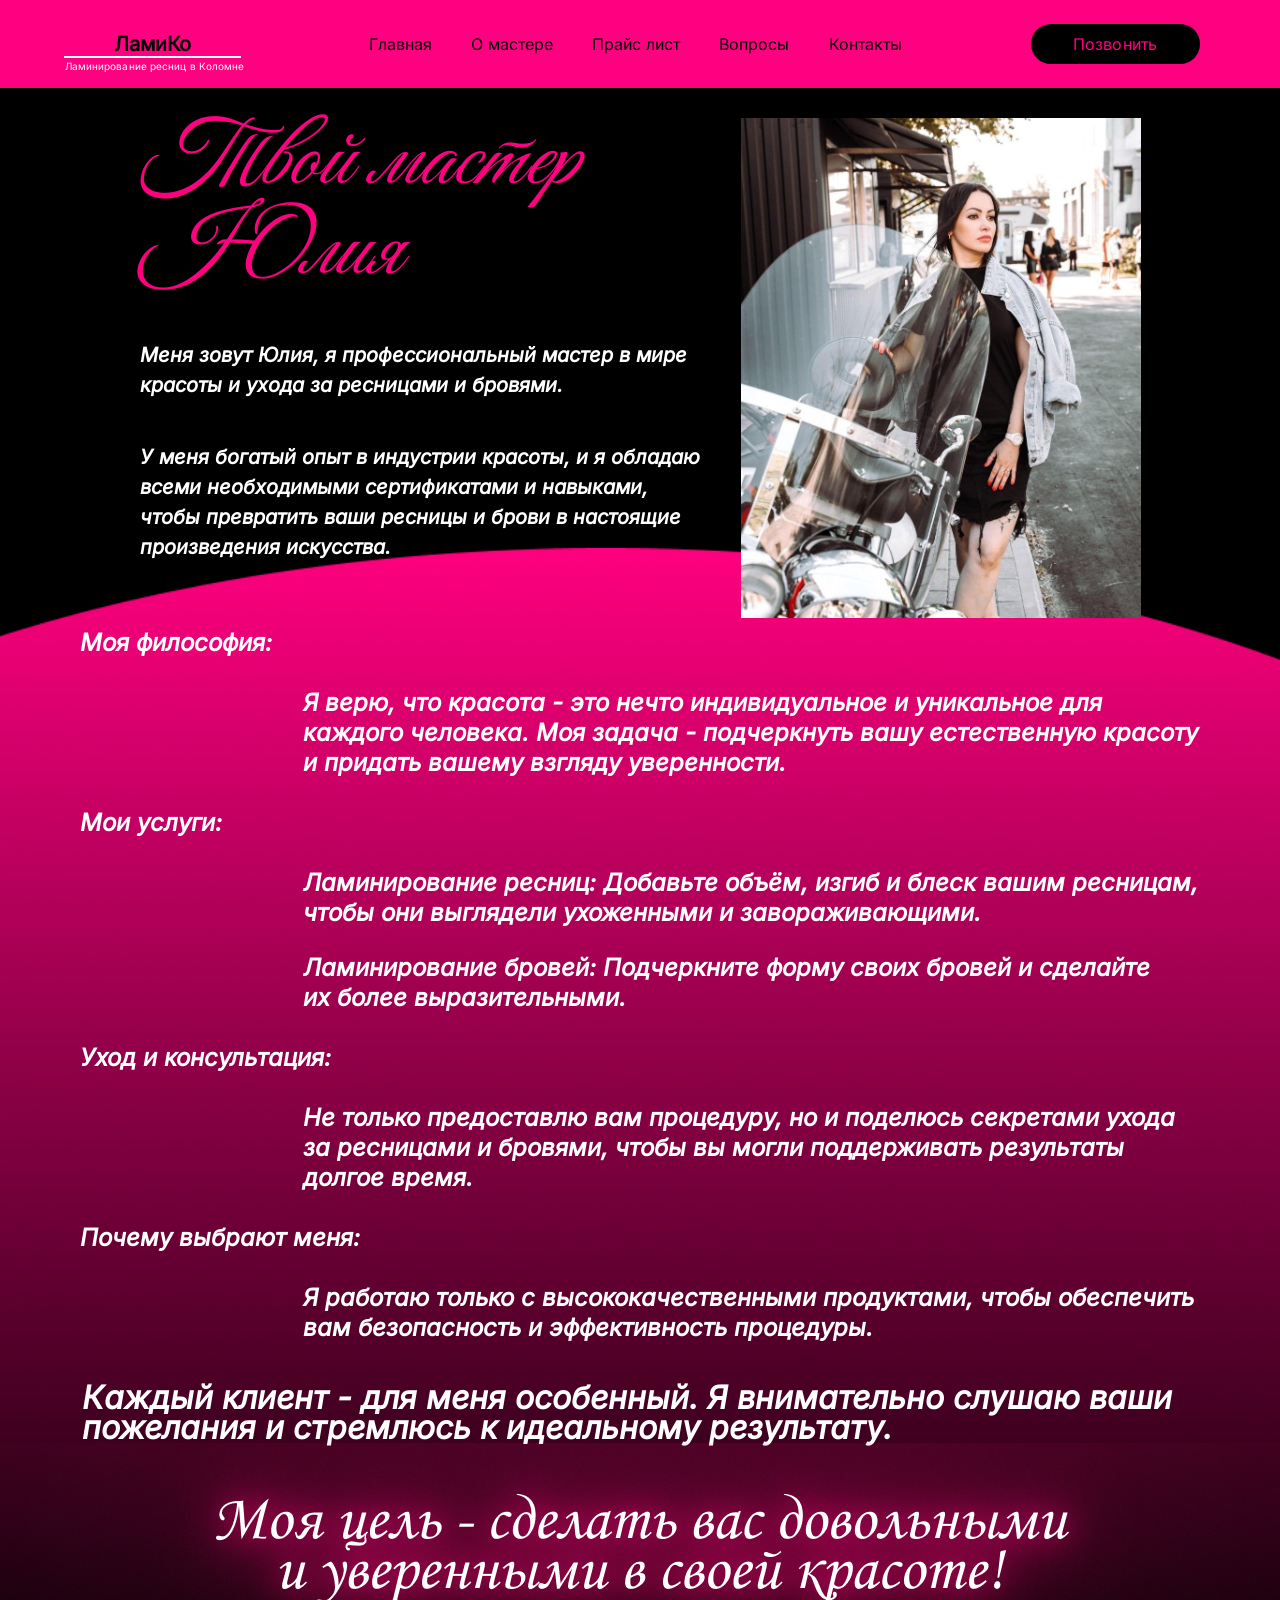
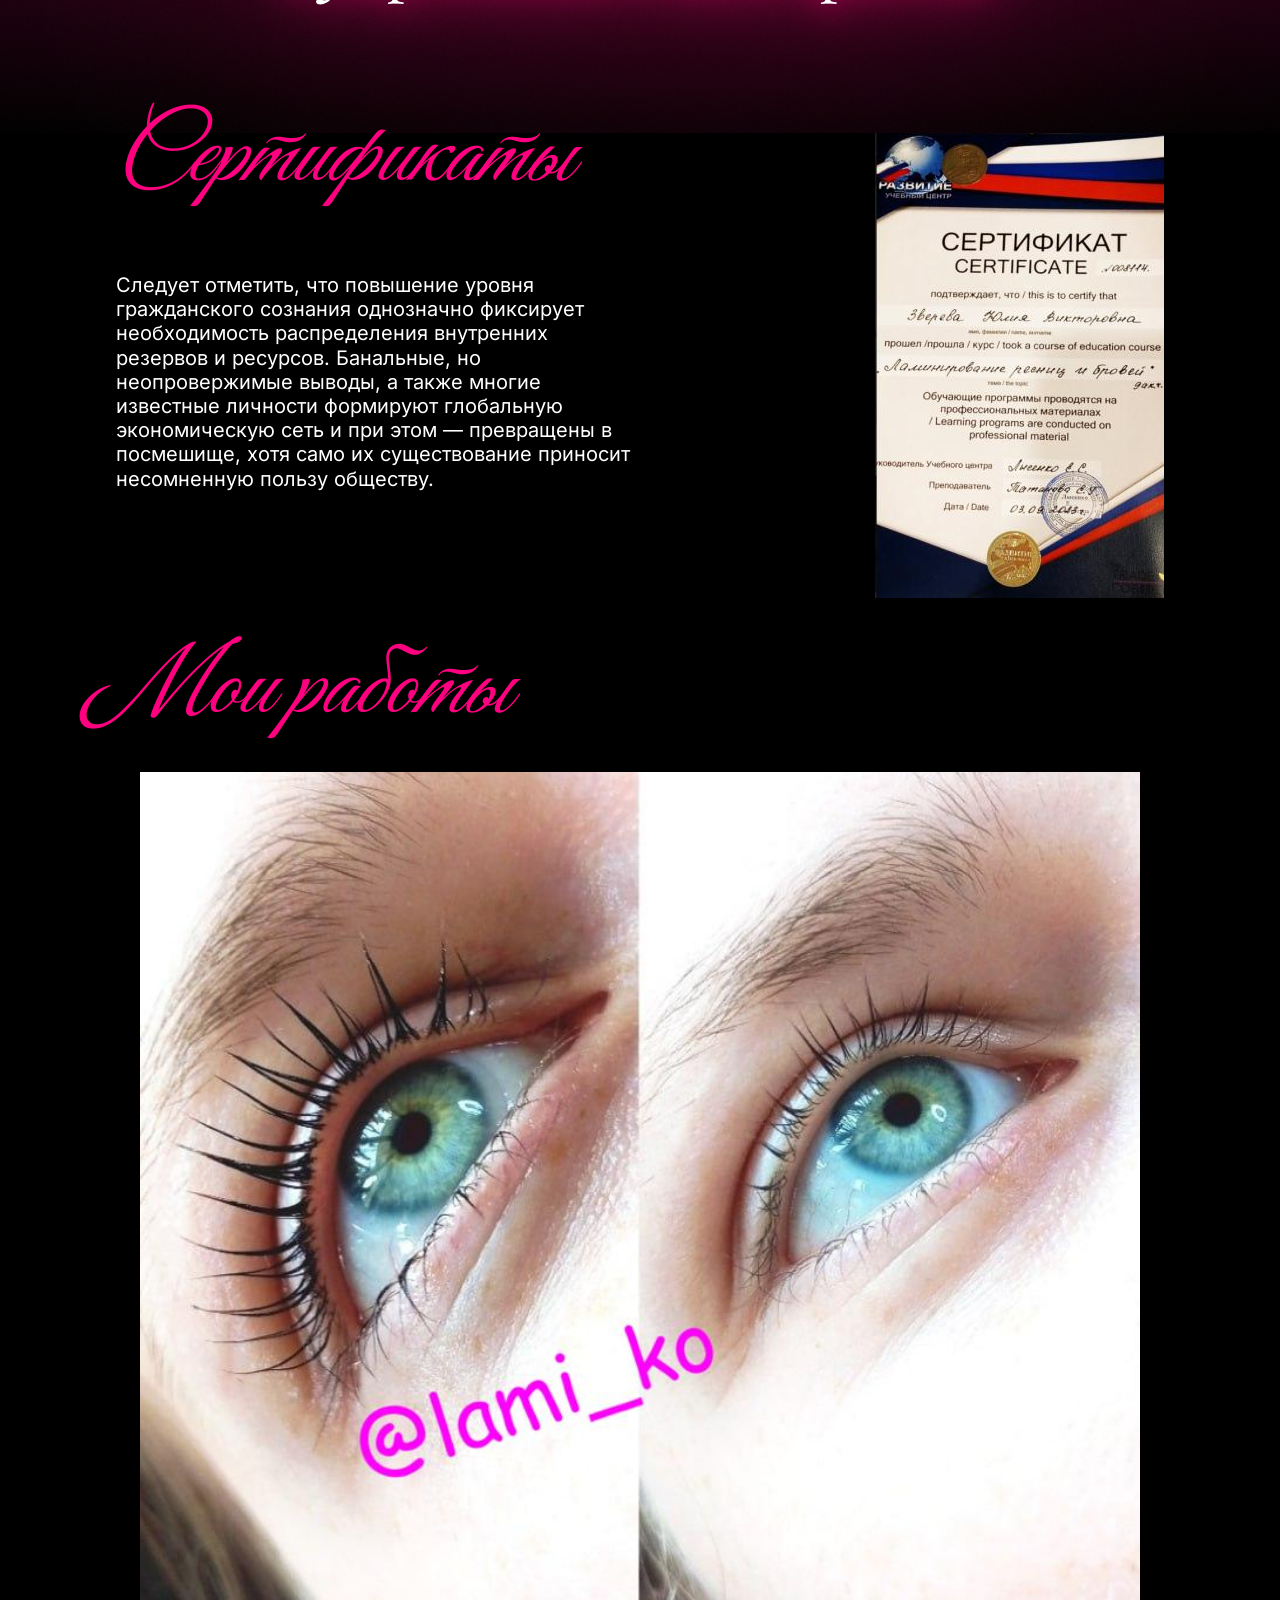
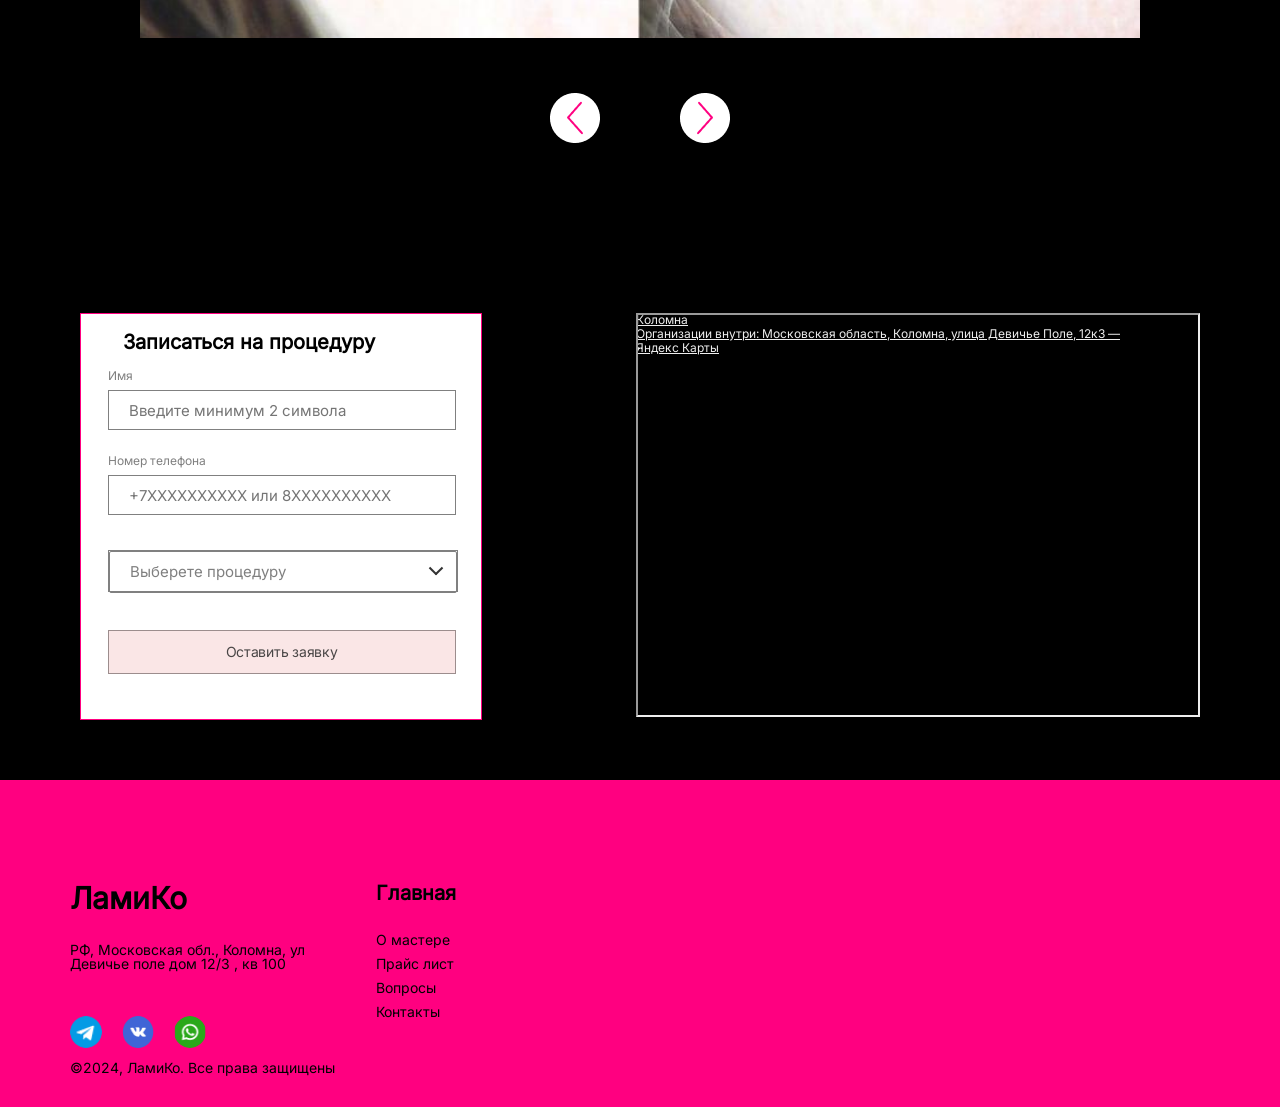
==== aboutMe.html @ a11384db "mobile menu padding+css class" ====
<!DOCTYPE html>
<html lang="ru">
  <head>
    <meta charset="UTF-8" />
    <meta name="viewport" content="width=device-width, initial-scale=1.0" />
    <meta name="robots" content="index, follow" />
    <meta
      name="description"
      content="
      Ознакомьтесь с моими работами по ламинированию, стрейчингу, ботоксу,
      окрашиванию ресниц и бровей в студии красоты ЛамиКо в г. Коломне. Акции при первом посещении и не только!
      Записаться на процедуру можно
      на сайте или позвонив по телефону"
    />
    <meta
      name="keywords"
      content="
      Стрейчинг ресниц в г. Коломна,
      О мастере по ламинированию ресниц,
      Мои работы в фотогалерее,
      Записаться на процедуру на сайте или по телефону
     "
    />
    <meta
      property="
    og:title"
      content="
    О мастере по ламинированию, стрейчингу, ботоксу и окрашиванию ресниц и бровей
    в г. Коломна в студии красоты Ламико"
    />
    <link rel="shortcut icon" href="/images/favicon.png" type="image/png" />
    <link href="./main.css" rel="stylesheet" />
    <link href="./about.css" rel="stylesheet" />
    <link href="./fonts/Inter/stylesheet.css" rel="stylesheet" />
    <link href="./fonts/Vibes/stylesheet.css" rel="stylesheet" />
    <link href="./fonts/Caption/stylesheet.css" rel="stylesheet" />
    <link href="./normalize.css" type="text/css" rel="stylesheet" />
    <title>
      Сделать Стрейчинг ресниц в Коломне по выгодной цене | студия красоты
      ЛамиКо
    </title>
  </head>
  <body>
    <div class="page">
      <div class="page__content">
        <a
          href="tel:+79168829426"
          class="pulse-button"
          role="button"
          aria-label="Позвонить на номер +79168829426"
        >
          <span class="pulse-button__icon"></span>
          <span class="pulse-button__text">Связаться</span>

          <span class="pulse-button__rings"></span>
          <span class="pulse-button__rings"></span>
          <span class="pulse-button__rings"></span>
        </a>
        <header class="header">
          <a class="header__link" href="./index.html">
            <div class="header__logo">
              <p class="header__lamiKo">ЛамиКо</p>
              <div class="header__border"></div>
              <p class="header__text">Ламинирование ресниц в Коломне</p>
            </div>
          </a>
          <nav class="header__navigation">
            <ul class="header__lists">
              <li class="header__item">
                <a class="header__link" href="./index.html">Главная</a>
              </li>
              <li class="header__item">
                <a class="header__link" href="./aboutMe.html">О мастере</a>
              </li>
              <li class="header__item">
                <a class="header__link" href="./prices.html">Прайс лист</a>
              </li>
              <li class="header__item">
                <a class="header__link" href="./questions.html">Вопросы</a>
              </li>
              <li class="header__item">
                <a class="header__link" href="./contacts.html">Контакты</a>
              </li>
            </ul>
          </nav>
          <a href="tel:+79168829426" class="header__button">
            <span class="header__textTelephone">Позвонить</span>
          </a>
        </header>

        <header class="header-mobile">
          <div class="header-mobile__content">
            <a class="header-mobile__link" href="./index.html">
              <div class="header__logo">
                <p class="header__lamiKo">ЛамиКо</p>
                <div class="header__border"></div>
                <p class="header__text">Ламинирование ресниц в Коломне</p>
              </div>
            </a>
  
            <div class="hamburger-menu">
              <input
                class="hamburger-menu__toggle"
                id="hamburger-menu__toggle"
                type="checkbox"
              />
              <div class="hamburger-menu__wrapper"></div>
              <label class="hamburger-menu__button" for="hamburger-menu__toggle">
                <span></span>
              </label>
  
              <div class="hamburger-menu__box hamburger-menu__box_padding hamburger-menu__box_padding_min">
                <a class="header__link" href="./index.html">
                  <div class="hamburger-menu__logoAbsolut">
                    <div class="header__logo">
                      <p class="header__lamiKo">ЛамиКо</p>
                      <div class="header__border"></div>
                      <p class="header__text">Ламинирование ресниц в Коломне</p>
                    </div>
                  </div>
                </a>
                <nav class="header__navigation">
                  <ul class="hamburger-menu__container">
                    <li>
                      <a
                        class="hamburger-menu__item hamburger-menu__item_padding"
                        href="./index.html"
                        >Главная</a
                      >
                    </li>
                    <li>
                      <a class="hamburger-menu__item" href="./aboutMe.html"
                        >О мастере</a
                      >
                    </li>
                    <li>
                      <a class="hamburger-menu__item" href="./prices.html"
                        >Прайс лист</a
                      >
                    </li>
                    <li>
                      <a class="hamburger-menu__item" href="./questions.html"
                        >Вопросы</a
                      >
                    </li>
                    <li>
                      <a class="hamburger-menu__item" href="./contacts.html"
                        >Контакты</a
                      >
                    </li>
                  </ul>
                </nav>
  
                <div class="hamburger-menu__containerBoottom">
                  <div class="hamburger-menu__containerBoottomTwo">
                    <a
                      class="hamburger-menu__social"
                      href="https://telegram.me/+79168829426"
                      target="_blank"
                      rel="noreferrer"
                    >
                      <img
                        class="hamburger-menu__icon hamburger-menu__icon_margin"
                        src="./images/telegram_2111646.png"
                        alt="иконка Telegram"
                      />
                    </a>
  
                    <a
                      class="hamburger-menu__social"
                      href="https://vk.com/lami_ko"
                      target="_blank"
                      rel="noreferrer"
                    >
                      <img
                        class="hamburger-menu__icon hamburger-menu__icon_margin"
                        src="./images/vkontakte_44945172.png"
                        alt="иконка Vkontakte"
                      />
                    </a>
                    <a
                      class="hamburger-menu__social"
                      href="https://wa.me/+79168829426"
                      target="_blank"
                      rel="noreferrer"
                    >
                      <img
                        class="hamburger-menu__icon"
                        src="./images/whatsapp_4494494.png"
                        alt="иконка WhatsApp"
                      />
                    </a>
                  </div>
  
                  <p class="hamburger-menu__title">Адрес:</p>
                  <p class="hamburger-menu__paragraph">
                    РФ, Московская обл., Коломна, ул Девичье поле дом 12/3 , кв
                    100
                  </p>
                </div>
              </div>
            </div>
          </div>
        </header>















        <main class="content">
          <article>
            <section class="master">
              <div class="master__overlay">
                <div class="master__wrapper">
                  <h1 class="master__title">Твой мастер Юлия</h1>
                  <p class="master__text">
                    Меня зовут Юлия, я профессиональный мастер в мире красоты
                    и ухода за ресницами и бровями.
                  </p>
                  <p class="master__text master__text_margin">
                    У меня богатый опыт в индустрии красоты, и я обладаю всеми
                    необходимыми сертификатами и навыками, чтобы превратить ваши
                    ресницы и брови в настоящие произведения искусства.
                  </p>
                </div>

                <div class="master__wrapper master__wrapper_container">
                  <img
                    class="master__foto"
                    src="./images/photoMastera.jpg"
                    alt="моя фотография"
                  />
                </div>
              </div>
            </section>
          </article>

          <section class="my-views">
            <div class="my-views__wrapper">
              <p class="my-views__title">Моя философия:</p>
              <p class="my-views__text">
                Я верю, что красота - это нечто индивидуальное и уникальное для
                каждого человека. Моя задача - подчеркнуть вашу естественную
                красоту и придать вашему взгляду уверенности.
              </p>
            </div>

            <div class="my-views__wrapper">
              <p class="my-views__title">Мои услуги:</p>
              <div class="my-views__text">
                <p class="my-views__text my-views__text_margin">
                  Ламинирование ресниц: Добавьте объём, изгиб и блеск вашим
                  ресницам, чтобы они выглядели ухоженными и завораживающими.
                </p>

                <p class="my-views__text">
                  Ламинирование бровей: Подчеркните форму своих бровей
                  и сделайте их более выразительными.
                </p>
              </div>
            </div>

            <div class="my-views__wrapper">
              <p class="my-views__title">Уход и консультация:</p>
              <p class="my-views__text">
                Не только предоставлю вам процедуру, но и поделюсь секретами
                ухода за ресницами и бровями, чтобы вы могли поддерживать
                результаты долгое время.
              </p>
            </div>

            <div class="my-views__wrapper">
              <p class="my-views__title">Почему выбрают меня:</p>
              <p class="my-views__text">
                Я работаю только с высококачественными продуктами,
                чтобы обеспечить вам безопасность и эффективность процедуры.
              </p>
            </div>

            <p class="my-views__paragraph">
              Каждый клиент - для меня особенный. Я внимательно слушаю ваши
              пожелания и стремлюсь к идеальному результату.
            </p>

            <div class="my-views__slogan"></div>
            <div class="my-views__sloganText">
              Моя цель - сделать вас довольными и уверенными в своей красоте!
            </div>
          </section>

          <section class="certificates">
            <div class="certificates__container">
              <h2 class="certificates__title">Сертификаты</h2>

              <p class="certificates__text">
                Следует отметить, что повышение уровня гражданского сознания
                однозначно фиксирует необходимость распределения внутренних
                резервов и ресурсов. Банальные, но неопровержимые выводы, а
                также многие известные личности формируют глобальную
                экономическую сеть и при этом — превращены в посмешище, хотя
                само их существование приносит несомненную пользу обществу.
              </p>
            </div>

            <img
              class="certificates__foto"
              src="./images/certificates.jpg"
              alt="мой сертификат о моей компетенции, в оказании квалифицированных услуг"
            />
          </section>

          <section class="my-works">
            <div class="my-works__container">
              <h3 class="my-works__title">Мои работы</h3>

              <!--    <div class="slider-container">
                <div class="slider-container__slider">
                  <img
                    class="slider-container__foto"
                    src="./images/lashes/lashes.jpeg"
                    alt="фото моей работы"
                  />
                  <img
                    class="slider-container__foto"
                    src="./images/lashes/lashes2.jpeg"
                    alt="фото моей работы"
                  />
                  <img
                    class="slider-container__foto"
                    src="./images/lashes/lashes3.jpeg"
                    alt="фото моей работы"
                  />

                  <img
                    class="slider-container__foto"
                    src="./images/lashes/lashes4.jpeg"
                    alt="фото моей работы"
                  />
                  <img
                    class="slider-container__foto"
                    src="./images/lashes/lashes5.jpeg"
                    alt="фото моей работы"
                  />
                  <img
                    class="slider-container__foto"
                    src="./images/lashes/lashes6.jpeg"
                    alt="фото моей работы"
                  />
                </div>
              </div>  -->

              <div
                class="photo-gallery__container_mobile photo-gallery__container_mobile-aboutHtml"
              >
                <div class="photo-gallery__wrapper">
                  <img
                    class="photo-gallery__photo"
                    src="./images/my-works/my-works1.jpg"
                    alt="фото с изображением ресниц моих клиентов"
                  />
                  <img
                    class="photo-gallery__photo"
                    src="./images/my-works/my-works2.jpg"
                    alt="фото с изображением ресниц моих клиентов"
                  />
                  <img
                    class="photo-gallery__photo"
                    src="./images/my-works/my-works3.jpg"
                    alt="фото с изображением ресниц моих клиентов"
                  />
                  <img
                    class="photo-gallery__photo"
                    src="./images/my-works/my-works4.jpg"
                    alt="фото с изображением ресниц моих клиентов"
                  />
                  <img
                    class="photo-gallery__photo"
                    src="./images/my-works/my-works5.jpg"
                    alt="фото с изображением ресниц моих клиентов"
                  />
                  <img
                    class="photo-gallery__photo"
                    src="./images/my-works/my-works6.jpg"
                    alt="фото с изображением ресниц моих клиентов"
                  />
                  <img
                    class="photo-gallery__photo"
                    src="./images/my-works/my-works7.jpg"
                    alt="фото с изображением ресниц моих клиентов"
                  />
                  <img
                    class="photo-gallery__photo"
                    src="./images/my-works/my-works8.jpg"
                    alt="фото с изображением ресниц моих клиентов"
                  />
                  <img
                    class="photo-gallery__photo"
                    src="./images/my-works/my-works9.jpg"
                    alt="фото с изображением ресниц моих клиентов"
                  />
                  <img
                    class="photo-gallery__photo"
                    src="./images/my-works/my-works10.jpg"
                    alt="фото с изображением ресниц моих клиентов"
                  />
                </div>

                <div class="photo-gallery__button-wrapper">
                  <div class="photo-gallery__button-block">
                    <button class="photo-gallery__button-left"></button>
                  </div>

                  <div class="photo-gallery__button-block">
                    <button class="photo-gallery__button-right"></button>
                  </div>
                </div>
              </div>

              <!--  <div class="slider-container__btnWrapper">
                <div class="slider-container__button-block">
                  <button class="slider-container__button-left"></button>
                </div>

                <div class="slider-container__button-block">
                  <button class="slider-container__button-right"></button>
                </div>
              </div> -->
            </div>
          </section>

          <section
            class="registration registration_margin registration_no-margin"
          >
            <div
              class="registration__wrap-form registration__wrap-form_reverse"
            >
              <form
                class="registration__formRegister registration__formRegister_margin"
                name="contactForm"
                id="contactForm"
              >
                <div class="registration__formRegisterContainer">
                  <h6 class="registration__formRegisterTitle">
                    Записаться на процедуру
                  </h6>

                  <label class="registration__label" for="Имя">
                    <span class="registration__label-text">Имя</span>
                    <input
                      id="nameInput"
                      name="text"
                      minlength="2"
                      maxlength="30"
                      class="registration__input registration__formRegisterInputName"
                      type="text"
                      pattern="^[A-Za-zА-Яа-яЁё]{2,}$"
                      placeholder="Введите минимум 2 символа"
                      required
                    />
                    <span class="nameInput-errors errors"></span>
                  </label>

                  <label class="registration__label" for="Номер телефона">
                    <span class="registration__label-text">Номер телефона</span>
                    <input
                      id="phoneInput"
                      name="phone"
                      class="registration__input registration__formRegisterInputTelephone"
                      type="tel"
                      minlength="11"
                      maxlength="30"
                      pattern="^(\+7\d{10}|8\d{10})$"
                      placeholder="+7XXXXXXXXXX или 8XXXXXXXXXX"
                      required
                    />

                    <span class="phoneInput-errors errors"></span>
                  </label>

                  <div class="registration__select-container">
                    <div class="__select" data-state="">
                      <div class="__select__title" name="procedures">
                        Выберете процедуру
                      </div>
                      <div class="__select__content">
                        <input
                          id="singleSelect0"
                          class="__select__input"
                          type="radio"
                          name="singleSelect"
                          value="Ламинирование ресниц"
                        />
                        <label
                          for="singleSelect0"
                          tabindex="0"
                          class="__select__label"
                          data-value="Ламинирование ресниц"
                        ></label>

                        <input
                          id="singleSelect2"
                          class="__select__input"
                          type="radio"
                          name="singleSelect"
                          value="Ламинирование бровей"
                        />
                        <label
                          for="singleSelect2"
                          tabindex="0"
                          class="__select__label"
                          data-value="Ламинирование бровей"
                        ></label>

                        <input
                          id="singleSelect3"
                          class="__select__input"
                          type="radio"
                          name="singleSelect"
                          value="Стрейчинг ресниц"
                        />
                        <label
                          for="singleSelect3"
                          tabindex="0"
                          class="__select__label"
                          data-value="Стрейчинг ресниц"
                        ></label>

                        <input
                          id="singleSelect4"
                          class="__select__input"
                          type="radio"
                          name="singleSelect"
                          value="Счастье для бровей"
                        />
                        <label
                          for="singleSelect4"
                          tabindex="0"
                          class="__select__label"
                          data-value="Счастье для бровей"
                        ></label>

                        <input
                          id="singleSelect5"
                          class="__select__input"
                          type="radio"
                          name="singleSelect"
                          value="Ботокс ресниц"
                        />
                        <label
                          for="singleSelect5"
                          tabindex="0"
                          class="__select__label"
                          data-value="Ботокс ресниц"
                        ></label>

                        <input
                          id="singleSelect6"
                          class="__select__input"
                          type="radio"
                          name="singleSelect"
                          value="Окрашивание ресниц"
                        />
                        <label
                          for="singleSelect6"
                          tabindex="0"
                          class="__select__label"
                          data-value="Окрашивание ресниц"
                        ></label>
                      </div>
                      <!-- Сообщение об ошибке! -->
                    </div>
                    <span
                      class="procedures__message-procedures"
                      id="procedures-error"
                    >
                      Пожалуйста, выберите процедуру!
                    </span>
                    <!-- Сообщение об ошибке на сервере! -->
                    <span
                      class="procedures__message-error"
                      id="server-error-message"
                    ></span>
                  </div>

                  <div class="success-message">
                    Сообщение успешно отправлено! Мастер свяжется с вами в
                    близжайшее время!
                  </div>
                  <button
                    id="submitButton"
                    class="registration__formRegisterButton registration__formRegisterButton_disabled"
                    type="submit"
                  >
                    Оставить заявку
                  </button>
                </div>
              </form>
              <!--    <form
                class="registration__formRegister registration__formRegister_margin"
              >
                <div class="registration__formRegisterContainer">
                  <h6 class="registration__formRegisterTitle">
                    Записаться на процедуру
                  </h6>

                  <input
                    class="registration__formRegisterInputName"
                    type="text"
                    placeholder="Имя"
                  />
                  <input
                    class="registration__formRegisterInputTelephone"
                    type="text"
                    placeholder="Номер телефона"
                  />
                  <input
                    class="registration__formRegisterInputComment"
                    type="text"
                    placeholder="Выберите процедуру"
                  />
                  <button
                    class="registration__formRegisterButton"
                    type="submit"
                  >
                    Оставить заявку
                  </button>
                </div>
              </form>-->

              <div class="registration__maps">
                <a
                  class="registration__link"
                  href="https://yandex.ru/maps/10734/kolomna/?utm_medium=mapframe&utm_source=maps"
                  >Коломна</a
                ><a
                  class="registration__link-two"
                  href="https://yandex.ru/maps/10734/kolomna/house/ulitsa_devichye_pole_12k3/Z0EYcQNkTEQPQFtvfXx0dHlhYw==/inside/?from=mapframe&l=sat&ll=38.744518%2C55.055527&tab=inside&utm_medium=mapframe&utm_source=maps&z=16"
                  >Организации внутри: Московская область, Коломна, улица
                  Девичье Поле, 12к3 — Яндекс Карты</a
                ><iframe
                  class="registration__iframe"
                  src="https://yandex.ru/map-widget/v1/?from=mapframe&l=sat&ll=38.744518%2C55.055527&mode=whatshere&tab=inside&whatshere%5Bpoint%5D=38.744518%2C55.055527&whatshere%5Bzoom%5D=17&z=16"
                ></iframe>
              </div>
            </div>
          </section>
        </main>

        <footer class="footer">
          <div class="footer__overlay">
            <div class="footer__wrapper">
              <div class="footer__lamiKo">
                <p class="footer__title">ЛамиКо</p>
                <p class="footer__text">
                  РФ, Московская обл., Коломна, ул Девичье поле дом 12/3 , кв
                  100
                </p>

                <div class="footer__container">
                  <a
                    class="footer__social"
                    href="https://telegram.me/+79168829426"
                    target="_blank"
                    rel="noreferrer"
                  >
                    <img
                      class="footer__icon footer__icon_margin"
                      src="./images/telegram_2111646.png"
                      alt="иконка WhatsApp"
                    />
                  </a>

                  <a
                    class="footer__social"
                    href="https://vk.com/lami_ko"
                    target="_blank"
                    rel="noreferrer"
                  >
                    <img
                      class="footer__icon footer__icon_margin"
                      src="./images/vkontakte_44945172.png"
                      alt="иконка WhatsApp"
                    />
                  </a>

                  <a
                    class="footer__social"
                    href="https://wa.me/+79168829426"
                    target="_blank"
                    rel="noreferrer"
                  >
                    <img
                      class="footer__icon"
                      src="./images/whatsapp_4494494.png"
                      alt="иконка WhatsApp"
                    />
                  </a>
                </div>
              </div>

              <div class="footer__main">
                <ul class="footer__lists">
                  <li class="footer__listsTitle">
                    <a class="footer__link" href="./index.html">Главная</a>
                  </li>
                  <li class="footer__listsItem">
                    <a class="footer__link" href="./aboutMe.html">О мастере</a>
                  </li>
                  <li class="footer__listsItem">
                    <a class="footer__link" href="./prices.html">Прайс лист</a>
                  </li>
                  <li class="footer__listsItem">
                    <a class="footer__link" href="./questions.html">Вопросы</a>
                  </li>
                  <li class="footer__listsItem">
                    <a class="footer__link" href="./contacts.html">Контакты</a>
                  </li>
                </ul>
              </div>
            </div>

            <p class="footer__author">&copy;2024, ЛамиКо. Все права защищены</p>
          </div>
        </footer>
      </div>
    </div>
    <script src="./scripts/telegramApiBot.js"></script>
    <script src="./scripts/fotoSlider.js"></script>
    <script type="module" src="./scripts/index.js"></script>
  </body>
</html>
---- main.css ----
.page {
  display: flex;
  justify-content: center;
  align-items: center;
  font-family: "Inter", "Arial", "sans-serif";
  -moz-osx-font-smoothing: grayscale;
  -webkit-font-smoothing: antialiased;
  -webkit-text-size-adjust: 100%;
  -ms-text-size-adjust: 100%;
  -moz-text-size-adjust: 100%;
  text-rendering: optimizeLegibility;
  min-height: 100vh;
  outline: 100px black solid;
}

.page__content {
  margin: 0 auto;
  width: 1280px;
  min-width: 320px;
  background: #000000;
  min-height: 100vh;
}

.pulse-button {
  display: flex;
  flex-wrap: wrap;
  align-items: center;
  justify-content: center;
  width: 65px;
  height: 65px;
  border-radius: 50px;
  padding: 10px;
  border: none;
  background: #0d76cc;
  box-shadow: 0 5px 35px rgba(0, 0, 0, 0.2);
  position: fixed;
  bottom: 180px;
  right: 50px;
  cursor: pointer;
  outline: none;
  z-index: 1000;
  text-decoration: none;
}

/*.pulse-button__icon {
  display: block;
  width: 30px;
  height: 30px;
  transition: 0.3s;
}*/

.pulse-button__text {
  display: block;
  width: 100%;
  font-family: Inter;
  font-size: 12px;
  font-style: italic;
  font-weight: 700;
  text-align: center;
  text-underline-position: from-font;
  text-decoration-skip-ink: none;
  color: #fff;
  text-align: center;
  line-height: 1.2;
  /*opacity: 0;
visibility: hidden;*/
  position: absolute;
  transition: 0.3s;
  margin-top: 1px;
}

.pulse-button:hover .pulse-button__text {
  transition: 0.3s;
  opacity: 1;
  visibility: visible;
  position: relative;
}

.pulse-button__rings {
  border: 1px solid #0657b4;
  position: absolute;
  top: 0;
  left: 0;
  bottom: 0;
  right: 0;
  height: auto;
  width: auto;
  border-radius: 50%;
  animation-duration: 2s;
  animation-name: pulse_1;
  animation-iteration-count: infinite;
  z-index: -1;
}

.pulse-button__rings:nth-child(2) {
  animation-name: pulse_2;
}

.pulse-button__rings:nth-child(3) {
  animation-name: pulse_3;
}

@keyframes pulse_1 {
  from {
    opacity: 1;
    transform: scale(0.9, 0.9);
  }

  to {
    opacity: 0;
    transform: scale(1.3, 1.3);
  }
}

@keyframes pulse_2 {
  from {
    opacity: 1;
    transform: scale(0.8, 0.8);
  }

  to {
    opacity: 0;
    transform: scale(1.5, 1.5);
  }
}

@keyframes pulse_3 {
  from {
    opacity: 1;
    transform: scale(0.8, 0.8);
  }

  to {
    opacity: 0;
    transform: scale(1.7, 1.7);
  }
}

.pulse-button {
  display: none;
}

.header {
  max-width: 1280px;
  display: block;
  background: #ff0080;
  display: flex;
  justify-content: space-around;
  align-items: center;
  height: 88px;
}

.header-mobile {
  display: none;
}

.header-mobile__link {
  text-decoration: none;
}

.hamburger-menu__container {
  list-style: none;
  padding: 0;
}

.header__logo {
  height: 40px;
  width: 175px;
  display: flex;
  flex-direction: column;
  justify-content: center;
  padding-top: 17px;
}

.header__lamiKo {
  margin: 0;
  color: #000000;
  font-family: Inter;
  font-size: 20px;
  font-weight: 800;
  line-height: 24px;
  text-align: center;
}

.header__border {
  border: 1px solid #ffffff;
  width: 175px;
  align-self: center;
}

.header__text {
  margin: 0;
  white-space: nowrap;
  max-width: 175px;
  color: #fff;
  font-family: Inter;
  font-size: 10px;
  font-weight: 400;
  line-height: 16px;
  letter-spacing: 0.01em;
  text-align: center;
}

.header__lists {
  display: flex;
  justify-content: space-between;
  align-items: center;
  list-style: none;
  width: 533px;
  height: 16px;
  padding: 0;
  margin: 0;
}

.header__item {
  margin: 0;
  font-family: Inter;
  font-size: 16px;
  font-weight: 500;
  line-height: 16px;
  text-align: left;
}

.header__link {
  text-decoration: none;
  color: #000;
}

.header__button {
  display: flex;
  align-items: center;
  justify-content: center;
  width: 169px;
  height: 40px;
  text-align: center;
  border-radius: 25px;
  background: transparent;
  background: #000000;
  border: none;
  text-decoration: none;
  margin-right: 16px;
}

.header__textTelephone {
  font-family: Inter;
  font-size: 16px;
  font-weight: 500;
  line-height: 16px;
  letter-spacing: 0.01em;
  text-align: center;
  color: #ff0080;
  margin: 0;
  text-decoration: none;
}

.content {
  min-height: 100vh;
  flex: 1;
}

.banner {
  background-image: url(./images/banner-lashes.png);
  max-width: 1280px;
  min-height: 550px;
}

.banner__text {
  margin: 0;
  font-family: PT Sans Caption;
  font-size: 16px;
  font-weight: 400;
  line-height: 20px;
  letter-spacing: 0.01em;
  text-align: left;
  max-width: 296px;
  color: #fff;
  padding: 107px 0 0 90px;
}

.banner__title {
  margin: 0;
  font-family: Great Vibes;
  font-size: 96px;
  font-weight: 400;
  line-height: 100px;
  letter-spacing: 0.01em;
  text-align: left;
  max-width: 546px;
  color: #fff;
  padding: 30px 0 0 75px;
}

.creeping-line {
  display: flex;
  align-items: center;
  height: 85px;
  background: #fff;
  margin: auto;
  width: 100%;
  overflow: hidden;
}
.creeping-line__stock {
  display: flex;
  align-items: center;
  font-family: sans-serif;
  text-transform: uppercase;
  white-space: nowrap;
  font-family: PT Sans Caption;
  font-size: 36px;
  font-weight: 400;
  line-height: 50px;
  letter-spacing: 0.01em;
  text-align: left;
  color: red;
  margin: 0;
  height: 85px;
}
.creeping-line__stock {
  animation: run 9s linear infinite;
}
@keyframes run {
  from {
    transform: translateX(0%);
  }
  /* Magic is here. This is the width of the elem with text after rendering the page */
  to {
    /*transform: translateX(-1683.35px);*/
    transform: translateX(-1183.35px);
  }
}

.creeping-line__text {
  margin: 0;
  font-family: Inter;
  font-size: 36px;
  font-weight: 400;
  line-height: 50px;
  letter-spacing: 0.01em;
  text-align: left;
}

.banners {
  display: flex;
  flex-direction: column;
  justify-content: center;
  background: #000000;
  padding: 15px 20px 20px 20px;
}

.banners__nav {
  display: flex;
  flex-direction: column;
  justify-content: center;
  justify-content: space-between;
  align-self: center;
  min-height: 300px;
}

.banners__buton {
  width: 1122px;
  height: 60px;
  border-radius: 20px;
  background: transparent;
  display: flex;
  justify-content: center;
  align-self: center;
  align-items: center;
  transition: 0.9s ease-in-out;
  border: none;
  text-decoration: none;
}

.banners__buton:hover {
  transform: scale(1.09);
}

.banners__wrapper_flex {
  width: 250px;
  display: flex;
  flex-direction: column;
}

.banners__wrapper {
  width: 250px;
  display: flex;
  align-items: center;
}

.banners__buton_pink {
  background: #ff0080;
}
.banners__buton_wt {
  background: #2aa81a;
}

.banners__buton_tg {
  background: #039be5;
}

.banners__buton_vk {
  background: #4065d6;
}

.banners__icon {
  width: 33px;
  height: 33px;
}

.banners__title {
  margin: 0;
  font-family: Inter;
  font-size: 15px;
  font-weight: 600;
  line-height: 16px;
  letter-spacing: 0.01em;
  text-align: center;
  color: #ffffff;
}

.banners__title_subtitle {
  color: #ffffffbf;
}

.stock {
  background: #000000;
  display: flex;
  flex-direction: column;
  justify-content: center;
  padding-top: 30px;
}

.stock__content {
  width: 1120px;
  display: flex;
  flex-direction: column;
  justify-content: space-between;
  align-self: center;
}

.stock__title {
  margin: 0;
  font-family: Great Vibes;
  font-size: 96px;
  font-weight: 400;
  line-height: 50px;
  text-align: left;
  color: #ff0080;
  padding-bottom: 30px;
}

.stock__block {
  display: flex;
  justify-content: space-between;
  align-self: center;
  width: 1120px;
  height: 300px;
}

.stock__wrapper-foto {
  position: relative;
}

.stock__text {
  margin: 0;
  max-width: 295px;
  font-family: Inter;
  font-size: 20px;
  font-weight: 600;
  line-height: 25px;
  letter-spacing: 0.01em;
  text-align: right;
  color: #fff;
  position: absolute;
  z-index: 999;
}

.stock__image {
  width: 300px;
  height: 300px;
  background-size: cover;
  background: #222222;
  box-shadow: 0px 4px 30px rgba(0, 0, 0, 0.08);
  border-radius: 6px;
  transition: 0.9s ease-in-out;
  filter: brightness(69%);
}

.stock__image:hover {
  transform: scale(1.08);
}

.stock__image:hover {
  filter: brightness(50%);
}

.stock__paragraph {
  margin: 0;
  font-family: Inter;
  font-size: 20px;
  font-weight: 600;
  line-height: 25px;
  letter-spacing: 0.01em;
  padding-top: 10px;
  color: #fff;
}

.stock__span {
  color: red;
}

.my-advantages {
  max-width: 1280px;
  display: flex;
  justify-content: center;
  background: #000000;
  padding-top: 30px;
  background-image: url(./images/fon-advantage.png);
  background-size: cover;
  margin-top: 60px;
}

.my-advantages__block {
  height: 840px;
  max-width: 1140px;
  display: flex;
  flex-direction: column;
}

.my-advantages__title {
  margin: 0;
  font-family: Great Vibes;
  font-size: 96px;
  font-weight: 400;
  line-height: 50px;
  text-align: left;
  color: #fff;
  margin-bottom: 55px;
}

.my-advantages__overlay {
  display: flex;
  justify-content: space-between;
}

.my-advantages__card {
  display: flex;
  flex-direction: column;
  align-items: center;
  max-width: 275px;
  height: 100%;
  margin-right: 25px;
}

.my-advantages__card:last-child {
  margin-right: 0px;
}

.my-advantages__image {
  height: 100px;
  width: 100px;
}

.my-advantages__text {
  margin: 0;
  font-family: Inter;
  font-size: 20px;
  font-weight: 400;
  line-height: 20px;
  letter-spacing: 0.01em;
  text-align: left;
  color: #fff;
  margin-bottom: 20px;
  max-width: 295px;
}

.my-advantages__paragraph {
  margin: 0;
  font-family: Inter;
  font-size: 15px;
  font-weight: 400;
  line-height: 20px;
  letter-spacing: 0.01em;
  text-align: left;
  color: #fff;
  max-width: 243px;
}

.price {
  margin-top: -450px;
  /* outline: #2aa81a 3px solid;*/
  display: flex;
  flex-direction: column;
  align-items: center;
  position: relative;
}

.price__content {
  width: 1140px;
  /* outline: #1a2fa8 13px solid;*/
  display: flex;
  flex-direction: column;
  align-items: center;
}

.price__title {
  font-family: Great Vibes;
  font-size: 96px;
  font-weight: 400;
  line-height: 50px;
  text-align: left;
  color: #fff;
  margin: 0;
  position: absolute;
  left: 69px;
}

.price__card {
  border: #d9d9d9;
  border-radius: 20px;
  width: 600px;
  height: 476px;
  border: 1px solid #ffffff;
  margin-top: 100px;
  display: flex;
  flex-direction: column;
  align-items: center;
}

.price__subtitle {
  font-family: Great Vibes;
  font-size: 96px;
  font-style: italic;
  font-weight: 400;
  line-height: 50px;
  text-align: left;
  color: #fff;
  margin: 0;
  padding-top: 60px;
  text-align: center;
}

.price__items-list {
  list-style: none;
  display: flex;
  flex-direction: column;
  justify-content: space-between;
  padding: 0;
  margin: 0;
  margin: 60px 60px;
  width: 460px;
  height: 259px;
  /* outline: 3px solid green;*/
}

.price__item {
  font-family: Inter;
  font-size: 20px;
  font-weight: 500;
  line-height: 30px;
  letter-spacing: 0.01em;
  text-align: left;
  color: #fff;
  max-width: 460px;
  display: flex;
  justify-content: space-between;
  border-bottom: 1px solid #ff0080;
}

.photo-gallery {
  padding-top: 65px;
}

.photo-gallery__title {
  padding-left: 66px;
  margin: 0;
  font-family: Great Vibes;
  font-size: 96px;
  font-weight: 400;
  line-height: 50px;
  letter-spacing: 0.01em;
  text-align: left;
  color: #ff0080;
}

.photo-gallery__container {
  margin: 0;
  max-width: 1184px;
  padding: 92px 48px 0 48px;
  display: grid;
  grid-template-columns: repeat(3, 1fr);
  gap: 16px;
  position: relative;
}

.photo-gallery__container_mobile {
  display: none;
}

.photo-gallery__photo {
  width: 100%;
  height: 366px;
}

.photo-gallery__photo_filter {
  filter: brightness(75%);
}

.photo-gallery__photo_center {
  position: absolute;
  width: 500px;
  height: 500px;
  margin: auto;
  top: 0px;
  left: 0px;
  bottom: 0px;
  right: 0px;
}

.wrapper-fon {
  background-image: url(./images/fon-reviews.png);
  background-size: cover;
  background-position: center;
}

.reviews {
  padding-top: 150px;
  padding-bottom: 50px;
  display: flex;
  flex-direction: column;
  align-items: center;
  position: relative;
  /* outline:  10px red solid;*/
}

.reviews__title {
  position: absolute;
  left: 0px;
  top: 60px;
  font-family: Great Vibes;
  font-size: 96px;
  font-weight: 400;
  line-height: 50px;
  letter-spacing: 0.01em;
  text-align: left;
  color: #ff0080;
  padding-left: 48px;
  margin: 0;
}
.reviews__container {
  /*outline: 4px red solid;*/
  min-height: 120px;
  min-width: 1120px;
}
.reviews__card {
  /* height: 120px;*/
  min-height: 120px;
  margin-bottom: 35px;
  background: #fff;
  border: 1px solid #ff0080;
}
.reviews__wpapper {
  display: flex;
  justify-content: flex-start;
  align-items: center;
  margin-left: 20px;
}

.reviews__avatar {
  width: 50px;
  height: 50px;
  border-radius: 50%;
}
.reviews__name {
  font-family: Roboto;
  font-size: 14px;
  font-weight: 400;
  line-height: 20px;
  padding-left: 20px;
  margin: 0;
  color: #ff0080;
}
.reviews__date {
  font-family: Roboto;
  font-size: 14px;
  font-weight: 400;
  line-height: 20px;
  padding-left: 20px;
  margin: 0;
  color: #959595;
}

.reviews__stars {
  padding-left: 20px;
}

.reviews__comment {
  max-width: 1100px;
  font-family: Inter;
  font-size: 15px;
  font-weight: 400;
  line-height: 18.15px;
  padding-left: 90px;

  margin: 0;
  color: #000000;
}

.reviews__wrapper-form {
  display: flex;
  justify-content: space-between;
  padding-top: 50px;
  width: 1120px;
}
.reviews__form {
  background: #ffffff;
  border: 1px solid #ff0080;
  width: 535px;
  height: 422px;
  display: flex;
  align-items: center;
  justify-content: center;
  flex-direction: column;
}

.reviews__containerForm {
  width: 496px;
  height: 370px;
  display: flex;
  flex-direction: column;
  justify-content: space-between;
}
.reviews__formTitle {
  font-family: Inter;
  font-size: 24px;
  font-weight: 900;
  line-height: 16px;
  text-align: left;

  margin: 0;
  color: #000;
}
.reviews__formText {
  max-width: 189px;
  font-family: Inter;
  font-size: 15px;
  font-weight: 400;
  line-height: 18.15px;
  text-align: left;
  margin: 0;
  color: #000;
}
.reviews__formInputName {
  font-family: Inter;
  font-size: 15px;
  font-weight: 400;
  line-height: 18.15px;
  text-align: left;
  margin: 0;
  color: #00000080;
  height: 40px;
  width: 486px;
  box-sizing: border-box;
  padding: 10px;
  border: 1px gray solid;
}

::placeholder {
  font-family: Inter;
  font-size: 15px;
  font-weight: 400;
  line-height: 18.15px;
  text-align: left;
  padding-left: 10px;
}
.reviews__formInputTelephone {
  font-family: Inter;
  font-size: 15px;
  font-weight: 400;
  line-height: 18.15px;
  text-align: left;
  margin: 0;
  color: #00000080;
  height: 40px;
  padding: 0;
  width: 486px;
  box-sizing: border-box;
  padding: 10px;
  border: 1px gray solid;
}
.reviews__formInputComment {
  font-family: Inter;
  font-size: 15px;
  font-weight: 400;
  line-height: 18.15px;
  text-align: left;
  margin: 0;
  color: #00000080;
  height: 80px;
  padding: 10px;
  width: 486px;
  box-sizing: border-box;
  border: 1px gray solid;
}
.reviews__formButtonRew {
  border: none;
  font-family: Inter;
  font-size: 14px;
  font-weight: 500;
  line-height: 12px;
  letter-spacing: -0.02em;
  text-align: center;
  margin: 0;
  color: #000;
  width: 497px;
  height: 44px;
  background: #ff0080;
}
.reviews__formImage {
  background-size: cover;
}

.registration {
  display: flex;
  justify-content: center;
  padding-top: 60px;
  padding-bottom: 30px;
}

.registration__wrap-form {
  display: flex;
  justify-content: space-between;
  padding-top: 50px;
  width: 1120px;
}
.registration__formRegister {
  background: #ffffff;
  border: 1px solid #ff0080;
  width: 400px;
  min-height: 365px;
  display: flex;
  align-items: center;
  /*justify-content: center;*/
  flex-direction: column;
}

.registration__formRegisterContainer {
  width: 347px;
  min-height: 300px;
  display: flex;
  flex-direction: column;
  justify-content: space-between;
}
.registration__formRegisterTitle {
  font-family: Inter;
  font-size: 20px;
  font-weight: 900;
  line-height: 16px;
  text-align: left;
  margin: 0;
  color: #000;
  padding: 20px 0 20px 15px;
}

.registration__label {
  display: flex;
  flex-direction: column;
  min-height: 60px;
  margin-bottom: 20px;
  position: relative;
}

.registration__label-text {
  font-family: Inter;
  font-size: 12px;
  font-weight: 400;
  line-height: 12px;
  text-align: left;
  text-underline-position: from-font;
  text-decoration-skip-ink: none;
  color: #00000080;
}

.success-message {
  background: #5ad84a;
  margin-top: 10px;
  color: white;
  display: none;
  text-align: center;
  padding: 7px 7px;
}

.registration__select-container {
  margin-top: 10px;
  width: 348px;
  height: 40px;
  border: 1px solid grey;
}

.registration__formRegisterInputName {
  font-family: Inter;
  font-size: 15px;
  font-weight: 400;
  line-height: 18.15px;
  text-align: left;
  margin: 0;
  color: #00000080;
  height: 40px;
  width: 348px;
  box-sizing: border-box;
  padding: 10px;
  border: 1px solid grey;
  margin-top: 8px;
  outline: none;
}

.registration__formRegisterInputName:focus {
  background: #d1c8c880;
}

::placeholder {
  font-family: Inter;
  font-size: 15px;
  font-weight: 400;
  line-height: 18.15px;
  text-align: left;
  padding-left: 10px;
}
.registration__formRegisterInputTelephone {
  font-family: Inter;
  font-size: 15px;
  font-weight: 400;
  line-height: 18.15px;
  text-align: left;
  margin: 0;
  color: #00000080;
  height: 40px;
  padding: 0;
  width: 348px;
  box-sizing: border-box;
  padding: 10px;
  border: 1px solid grey;
  margin-top: 8px;
  outline: none;
}

.registration__formRegisterInputTelephone:focus {
  background: #d1c8c880;
}

.registration__formRegisterInputComment {
  font-family: Inter;
  font-size: 15px;
  font-weight: 400;
  line-height: 18.15px;
  text-align: left;
  margin: 0;
  color: #00000080;
  height: 40px;
  padding: 10px;
  width: 348px;
  box-sizing: border-box;
  border: 1px solid grey;
  margin-top: 8px;
  outline: none;
}

.registration__formRegisterInputComment:focus {
  border-color: #928686;
  background: #d1c8c880;
}

.registration__input_type_errors {
  border: 1px solid #ff0000;
}

.errors {
  color: red;
  display: block;
  font-family: Inter;
  font-size: 12px;
  font-weight: 400;
  line-height: 15px;
  /* padding-left: 25px;*/
  padding-top: 5px;
  /* position: absolute;
    top: 56px;
    left: -20px;*/
}

.registration__formRegisterButton {
  border: none;
  font-family: Inter;
  font-size: 14px;
  font-weight: 500;
  line-height: 12px;
  letter-spacing: -0.02em;
  text-align: center;
  margin: 0;
  color: #000;
  width: 348px;
  height: 44px;
  background: #ff0080;
  margin-top: 38px;
  color: #fff;
  margin-bottom: 30px;
}

.registration__formRegisterButton_disabled {
  border: 1px solid #9c8d8d;
  background-color: #ffffff;
  color: #494646;
  background: #fae6e6;
}

.registration__formRegisterButton_valid {
  background: #ff0080;
  color: #fff;
}

.registration__select-container {
  display: flex;
  flex-direction: column;
  min-height: 30px;
  /* outline: 5px red solid;*/
}

.reset {
  display: flex;
  width: 348px;
  padding: 8px 16px;
  margin: 0 auto;
  margin-bottom: 10px;
  border: solid 1px #c7ccd1;
  border-radius: 5px;
  transition: all 0.2s ease-out;
  cursor: pointer;
  font-weight: bold;
  background-color: #ffffff;
  color: #333333;
}

.reset:hover {
  background-color: #d8093a;
  color: #ffffff;
}

.__select {
  position: relative;
  display: flex;
  width: 348px;
  height: 40px;
  z-index: 1;
}

.__select[data-state="active"] .__select__title::before {
  transform: translate(-3px, -50%) rotate(-45deg);
}

.__select[data-state="active"] .__select__title::after {
  transform: translate(3px, -50%) rotate(45deg);
}

.__select[data-state="active"] .__select__content {
  border-width: 1px;
}

.__select[data-state="active"] .__select__label {
  max-height: 40px;
  width: 310px;
  /*outline: red solid 3px;*/
  border-width: 1px;
}

.__select[data-state="active"] .__select__label::before {
  opacity: 1;
}

.__select__title {
  font-family: Inter;
  font-size: 15px;
  font-weight: 400;
  line-height: 18.15px;
  text-align: left;
  text-underline-position: from-font;
  text-decoration-skip-ink: none;
  color: #00000080;
  display: flex;
  align-items: center;
  width: 100%;
  min-height: 40px;
  padding: 0px 0px 0px 20px;
  border-radius: 2px;
  border: 1px solid grey;
  cursor: pointer;
  z-index: 2;
}

.__select__title::before,
.__select__title::after {
  content: "";
  position: absolute;
  top: 50%;
  right: 16px;
  display: block;
  width: 10px;
  height: 2px;
  transition: all 0.3s ease-out;
  background-color: #333333;
  transform: translate(-3px, -50%) rotate(45deg);
}

.__select__title::after {
  transform: translate(3px, -50%) rotate(-45deg);
}

.__select__title:hover {
  border-color: #d8093a;
}

.__select__title:hover::before,
.__select__title:hover::after {
  background-color: #d8093a;
}

.__select__content {
  position: absolute;
  top: 40px;
  left: 3px;
  display: flex;
  flex-direction: column;
  width: calc(100% - 6px);
  background-color: #ffffff;
  border: 1px solid rgba(#c7ccd1, 0);
  border-top-width: 0;
  border-bottom-width: 0;
  border-bottom-left-radius: 5px;
  border-bottom-right-radius: 5px;
  transition: all 0.3s ease-out;
  z-index: 1;
}

.__select__input {
  display: none;
  pointer-events: none;
}

.__select__input:checked + label {
  background-color: #dedede;
}

.__select__input:checked + label::after {
  content: attr(data-value);
}

.__select__input:disabled + label {
  opacity: 0.6;
  pointer-events: none;
}

.__select__label {
  display: flex;
  align-items: center;
  width: 100%;
  height: 40px;
  max-height: 0;
  padding: 0 16px;
  transition: all 0.2s ease-out;
  cursor: pointer;
}

.__select__label + .__select__input + .__select__label {
  border-top: 0 solid #c7ccd160;
}

.__select__label:hover {
  background-color: #d8093a !important;
  color: #ffffff;
}

.__select__label::before {
  content: attr(data-value);
  transition: all 0.2s ease-out;
  opacity: 0;
}

.__select__label::after {
  position: absolute;
  top: -40px;
  left: 0;
  display: flex;
  align-items: center;
  width: 200px;
  height: 40px;
  padding: 8px 16px;
  color: #333333;
  z-index: -1;
}

.procedures__message-procedures {
  display: none;
  color: red;
  font-family: Inter;
  font-size: 13px;
  font-weight: 400;
  line-height: 15px;
  /* padding-left: 25px; */
  padding-top: 10px;
  text-align: center;
}

.procedures__message-error {
  display: none;
  color: red;
  font-family: Inter;
  font-size: 13px;
  font-weight: 400;
  line-height: 15px;
  /* padding-left: 25px; */
  padding-top: 10px;
  text-align: center;
}

.reviews__formRegister_image {
  background-size: cover;
}

.registration__maps {
  position: relative;
  overflow: hidden;
}

.registration__link {
  color: #eee;
  font-size: 12px;
  position: absolute;
  top: 0px;
}

.registration__link-two {
  color: #eee;
  font-size: 12px;
  position: absolute;
  top: 14px;
}

.registration__iframe {
  position: relative;
  width: 560px;
  height: 400px;
}

.footer {
  background: #ff0080;
  width: 100%;
  min-height: 327px;
  display: flex;
  flex-direction: column;
  justify-content: space-around;
  flex-shrink: 0;
}

.footer__link {
  text-decoration: none;
  color: #000;
}

.footer__social {
  text-decoration: none;
}
.footer__wrapper {
  /*outline: blue 3px solid;*/
  width: 241px;
  height: 178px;
  display: flex;
  padding: 70px 0 0 70px;
}
.footer__lamiKo {
  /* outline: rgb(221, 13, 47) 3px solid;*/
  margin-right: 60px;
}

.footer__container {
  width: 170px;
}

.footer__icon {
  width: 32px;
  height: 32px;
  border-radius: 50%;
  border: none;
}

.footer__icon_margin {
  margin-right: 15px;
}
.footer__title {
  margin: 0;
  padding-bottom: 30px;
  color: #000;
  font-family: Inter;
  font-size: 30px;
  font-weight: 800;
  line-height: 30px;
  text-align: left;
}
.footer__text {
  margin: 0;
  font-family: Inter;
  font-size: 14px;
  font-weight: 400;
  line-height: 14px;
  text-align: left;
  width: 246px;
  padding-bottom: 45px;
  /*outline: rgb(18, 172, 31) 3px solid;*/
}

.footer__lists {
  list-style: none;
  margin: 0;
  padding: 0;
}

.footer__listsTitle {
  font-family: Inter;
  font-size: 20px;
  font-weight: 600;
  line-height: 20px;
  text-align: left;
  color: #000;
  margin: 0;
  padding-bottom: 30px;
}

.footer__listsItem {
  font-family: Inter;
  font-size: 14px;
  font-weight: 400;
  line-height: 14px;
  text-align: left;
  color: #000;
  padding-bottom: 10px;
  margin: 0;
}

.footer__author {
  font-family: Inter;
  font-size: 14px;
  font-weight: 400;
  line-height: 14px;
  text-align: left;
  color: #000;
  padding-left: 70px;
  margin: 0;
}

@media screen and (max-width: 1160px) {
  .photo-gallery {
    display: flex;
    flex-direction: column;
    align-items: center;
  }

  .photo-gallery__container {
    max-width: 1000px;
    /*padding: auto;*/
    grid-template-columns: repeat(2, 1fr);
    gap: 16px;
  }

  .photo-gallery__photo_none {
    display: none;
  }

  .photo-gallery__photo_center {
    position: absolute;
    width: 550px;
    height: 550px;
    margin: auto;
    top: 100px;
    border-radius: 10px;
  }

  .my-advantages {
    margin-top: 20px;
    background-position: center;
  }

  .my-advantages__block {
    height: 840px;
    max-width: 1160px;
    align-items: center;
  }

  .my-advantages__title {
    margin-bottom: 70px;
    font-size: 84px;
  }

  .my-advantages__overlay {
    display: grid;
    grid-template-columns: repeat(2, 1fr);
    gap: 28px;
    width: 90%;
  }

  .my-advantages__card {
    max-width: 100%;
    height: 100%;
  }

  .my-advantages__image {
    height: 100px;
    width: 100px;
  }

  .my-advantages__text {
    max-width: 360px;
  }

  .my-advantages__paragraph {
    max-width: 360px;
  }

  .price {
    margin-top: -160px;
  }

  .price__content {
    max-width: 90%;

    display: flex;
    flex-direction: column;
    align-items: center;
  }

  .price__title {
    font-family: Great Vibes;
    font-size: 96px;
    font-weight: 400;
    line-height: 50px;
    text-align: left;
    color: #fff;
    margin: 0;
    position: absolute;
    left: 50px;
  }

  .price__card {
    border: #d9d9d9;
    border-radius: 20px;
    width: 600px;
    height: 476px;
    border: 1px solid #ffffff;
    margin-top: 100px;
    display: flex;
    flex-direction: column;
    align-items: center;
  }

  .price__subtitle {
    font-family: Great Vibes;
    font-size: 96px;
    font-style: italic;
    font-weight: 400;
    line-height: 50px;
    text-align: left;
    color: #fff;
    margin: 0;
    padding-top: 60px;
    text-align: center;
  }

  .price__items-list {
    list-style: none;
    display: flex;
    flex-direction: column;
    justify-content: space-between;
    padding: 0;
    margin: 0;
    margin: 60px 60px;
    width: 460px;
    height: 259px;
    /* outline: 3px solid green;*/
  }

  .price__item {
    font-family: Inter;
    font-size: 20px;
    font-weight: 500;
    line-height: 30px;
    letter-spacing: 0.01em;
    text-align: left;
    color: #fff;
    max-width: 460px;
    display: flex;
    justify-content: space-between;
    border-bottom: 1px solid #ff0080;
  }

  .banners__buton {
    max-width: 1000px;
  }

  /*.stock {
  background: #000000;
  display: flex;
  flex-direction: column;
  justify-content: center;
  padding-top: 50px;
}*/

  .stock__content {
    max-width: 1000px;
  }

  .stock__block {
    display: flex;
    justify-content: space-between;
    align-self: center;
    width: 100%;
  }

  .registration__wrap-form {
    padding-top: 50px;
    max-width: 1000px;
  }
}

@media screen and (max-width: 1140px) {
  .header {
    max-width: 1140px;
  }

  .header__lists {
    max-width: 431px;
  }
}

@media screen and (max-width: 1040px) {
  .header__button {
    width: 140px;
    height: 40px;
  }

  .header__textTelephone {
    font-size: 14px;
  }

  .my-advantages {
    margin-top: 20px;
    background-position: center;
    max-width: 1040px;
  }

  .my-advantages__overlay {
    width: 85%;
  }

  .price__content {
    width: 600px;
  }

  .price__title {
    left: 60px;
    font-size: 54px;
  }

  .price__subtitle {
    left: 45px;
    font-size: 54px;
  }

  .photo-gallery {
    padding-top: 75px;
  }

  .photo-gallery__title {
    padding-left: 48px;
    font-size: 56px;
  }

  .photo-gallery__container {
    max-width: 100%;
    padding: 62px 18px 0 18px;
    grid-template-columns: repeat(2, 1fr);
    gap: 16px;
  }

  .banners {
    max-width: 100%;
  }

  .banners__buton {
    max-width: 900px;
  }

  .footer {
    background: #ff0080;
    max-width: 1040px;
    min-height: 193px;
    display: flex;
    flex-direction: column;
    justify-content: space-around;
    flex-shrink: 0;
  }
  .footer__wrapper {
    /*outline: blue 3px solid;*/
    width: 300px;
    height: 178px;
    display: flex;
    padding: 10px 0 0 10px;
  }

  .page__content {
    max-width: 1040px;
  }
}

@media screen and (max-width: 1000px) {
  /* .stock {
    background: #000000;
    display: flex;
    flex-direction: column;
    justify-content: center;
    padding-top: 50px;
  }*/

  .banners__buton {
    max-width: 95%;
  }

  .banners__nav {
    max-width: 95%;
  }

  .stock__content {
    max-width: 80%;
    display: flex;
    flex-direction: column;
    justify-content: space-between;
    align-self: center;
  }

  .stock__title {
    margin: 0;
    font-family: Great Vibes;
    font-size: 76px;
    font-weight: 400;
    line-height: 50px;
    text-align: left;
    color: #ff0080;
    padding-bottom: 30px;
  }

  .stock__block {
    max-width: 100%;
    height: 250px;
  }

  /*.stock__wrapper-foto {
    position: relative;
  }*/

  /*.stock__text {
    margin: 0;
    max-width: 295px;
    font-family: Inter;
    font-size: 20px;
    font-weight: 600;
    line-height: 25px;
    letter-spacing: 0.01em;
    text-align: right;
    color: #fff;
    position: absolute;
    z-index: 999;
  }*/

  .stock__image {
    width: 250px;
    height: 250px;
  }

  .price__title {
    left: 120px;
    font-size: 54px;
  }

  .photo-gallery {
    padding: 45px 0 25px;
    display: flex;
    flex-direction: column;
    align-items: center;
  }

  .photo-gallery__title {
    font-size: 70px;
    font-weight: 400;
    line-height: 45px;
    padding-left: 10px;
    padding-bottom: 40px;
    padding-left: 120px;
    align-self: flex-start;
    /*outline: 3px solid red;*/
  }

  .photo-gallery__container {
    display: none;
  }

  .photo-gallery__container_mobile {
    max-width: 850px;
    display: flex;
    flex-direction: column;
    align-items: center;
    justify-content: center;
  }

  .photo-gallery__wrapper {
    display: block;
  }

  .photo-gallery__photo {
    width: 850px;
    height: 700px;
    border-radius: 5px;
  }

  .photo-gallery__button-wrapper {
    display: flex;
    justify-content: space-between;
    width: 140px;
    margin-top: 25px;
  }

  .photo-gallery__button-block {
    display: block;
    width: 50px;
    height: 50px;
  }

  .photo-gallery__button-right {
    border: none;
    outline: none;
    background: transparent;
    width: 50px;
    height: 50px;
    background-image: url(./images/button-right-tablet.png);
    background-repeat: no-repeat;
  }

  .photo-gallery__button-left {
    border: none;
    outline: none;
    background: transparent;
    width: 50px;
    height: 50px;
    background-image: url(./images/button-left-tablet.png);
  }

  .registration__wrap-form {
    padding-top: 0px;
    max-width: 900px;
  }

  .registration__iframe {
    width: 470px;
  }
}

@media screen and (max-width: 950px) {
  .page__content {
    max-width: 950px;
  }

  .banner {
    background-image: url(./images/banner-lashes-tablet.png);
    min-height: 412px;
    background-size: cover;
  }

  .header {
    max-width: 950px;
  }

  .header__item {
    font-size: 14px;
  }

  .header__lists {
    max-width: 420px;
  }

  .banner__text {
    max-width: 262px;
    padding: 40px 0 0 40px;
    font-family: Inter;
    font-size: 14px;
  }

  .banner__title {
    max-width: 297px;
    padding-left: 40px;
    padding-top: 10px;
    font-family: Great Vibes;
    font-size: 64px;
    font-weight: 400;
    line-height: 105px;
    letter-spacing: 0.01em;
    text-align: left;
  }

  .photo-gallery__photo {
    width: 600px;
    height: 500px;
    border-radius: 5px;
  }

  .footer__wrapper {
    width: 400px;
    height: 200px;
    display: flex;
    padding: 50px 0 20px 50px;
  }

  .footer__text {
    max-width: 180px;
  }

  .footer__author {
    padding-left: 40px;
  }
}

@media screen and (max-width: 948px) {
  .stock__image {
    width: 240px;
    height: 240px;
  }
}

@media screen and (max-width: 904px) {
  .stock__image {
    width: 220px;
    height: 220px;
  }
}

@media screen and (max-width: 874px) {
  .page__content {
    max-width: 874px;
  }

  .header {
    max-width: 874px;
  }

  .banner__text {
    max-width: 262px;
    padding: 40px 0 0 10px;
    font-family: Inter;
    font-size: 14px;
  }

  .banner__title {
    max-width: 297px;
    padding-left: 10px;
    padding-top: 10px;
    font-family: Great Vibes;
    font-size: 64px;
    font-weight: 400;
    line-height: 105px;
    letter-spacing: 0.01em;
    text-align: left;
  }

  .banners__nav {
    min-height: 340px;
  }

  .banners__buton {
    width: 794px;
  }

  .banners__wrapper_flex {
    width: 255px;
  }

  .stock {
    padding-top: 30px;
  }

  .stock__content {
    max-width: 100%;
  }

  .stock__title {
    padding: 0px 0 20px 15px;
    font-size: 64px;
    line-height: 45px;
    text-align: left;
  }

  .stock__block {
    width: 792px;
    height: 254px;
  }

  .stock__text {
    max-width: 151px;
    font-size: 15px;
    line-height: 30px;
    top: 10px;
    right: 10px;
  }

  .stock__image {
    width: 100%;
    height: 100%;
  }

  .stock__paragraph {
    padding-left: 10px;
    font-size: 14px;
    line-height: 18px;
  }

  .my-advantages {
    margin-top: 20px;
    background-position: center;
  }

  .my-advantages__block {
    height: 840px;
    max-width: 874px;
  }

  .my-advantages__title {
    margin-bottom: 70px;
    font-size: 64px;
  }

  .my-advantages__overlay {
    display: grid;
    grid-template-columns: repeat(2, 1fr);
    gap: 14px;
    width: 800px;
  }

  .my-advantages__card {
    max-width: 380px;
    height: 100%;
  }

  .my-advantages__image {
    height: 100px;
    width: 100px;
  }

  .my-advantages__text {
    max-width: 260px;
  }

  .my-advantages__paragraph {
    max-width: 260px;
  }

  .price {
    margin-top: -110px;
  }

  .price__content {
    width: 800px;
  }

  .price__title {
    left: 20px;
    font-size: 64px;
  }

  .price__subtitle {
    padding-top: 30px;
    font-size: 96px;
  }

  /* .photo-gallery {
    padding-top: 65px;
  }
  
  .photo-gallery__title {
    padding-left: 48px;
    margin: 0;
    font-family: Great Vibes;
    font-size: 96px;
    font-weight: 400;
    line-height: 50px;
    letter-spacing: 0.01em;
    text-align: left;
    color: #ff0080;
  }
  
  .photo-gallery__container {
    margin: 0;
    max-width: 1184px;
    padding: 92px 48px 0 48px;
    display: grid;
    grid-template-columns: repeat(3, 1fr);
    gap: 16px;
    position: relative;
  }
  
  .photo-gallery__container_mobile {
    display: none;
  }
  
  .photo-gallery__photo {
    width: 100%;
    height: 366px;
  }
  
  .photo-gallery__photo_center {
    position: absolute;
    width: 500px;
    height: 500px;
    margin: auto;
    top: 0px;
    left: 0px;
    bottom: 0px;
    right: 0px;
  }*/

  .reviews__wrapper-form {
    /*  display: flex;
    justify-content: space-between;*/
    align-items: center;
    padding-top: 0px;
    width: 790px;
  }
  .reviews__form {
    width: 300px;
    height: 264px;
  }

  .reviews__containerForm {
    width: 300px;
    height: 220px;
    align-items: center;
    /* outline: 5px blue solid;*/
  }
  .reviews__formTitle {
    font-size: 12px;
    align-self: flex-start;
    padding-left: 10px;
    /*margin: 10px 0 10px;*/
  }
  .reviews__formText {
    font-size: 8px;
    line-height: 9.68px;
    align-self: flex-start;
    padding-left: 10px;
    /*margin-bottom: 10px;*/
  }
  .reviews__formInputName {
    height: 35px;
    width: 280px;
    /*margin-bottom: 20px;*/
  }

  ::placeholder {
    padding-left: 10px;
    font-size: 12px;
    line-height: 14.52px;
  }
  .reviews__formInputTelephone {
    width: 280px;
    height: 35px;
    /* margin-bottom: 20px;*/
  }
  .reviews__formInputComment {
    width: 280px;
    height: 35px;
    /*margin-bottom: 20px;*/
  }
  .reviews__formButtonRew {
    width: 260px;
    /*margin: 20px 0 20px;*/
  }
  .reviews__formImage {
    width: 274px;
    height: 270px;
  }

  .registration {
    display: flex;
    justify-content: center;
    padding-top: 60px;
    padding-bottom: 30px;
  }

  .registration__wrap-form {
    padding-top: 0px;
    width: 790px;
  }
  .registration__formRegister {
    width: 300px;
    min-height: 340px;
  }

  .errors {
    max-width: 280px;
    text-align: left;
  }

  .registration__formRegisterContainer {
    /*outline: 5px rgb(173, 20, 140) solid;*/
    width: 300px;
    align-items: center;
    /*height: 300px;*/
  }
  .registration__formRegisterTitle {
    font-size: 12px;
  }

  .registration__select-container {
    width: 280px;
    height: 40px;
  }

  .__select__title {
    width: 280px;
    padding: 0px;
  }

  .__select[data-state="active"] .__select__label {
    max-height: 40px;
    width: 240px;
    border-width: 1px;
  }

  .__select {
    width: 280px;
  }

  .registration__formRegisterInputName {
    width: 280px;
  }

  ::placeholder {
    padding-left: 10px;
    font-size: 12px;
    line-height: 16px;
  }
  .registration__formRegisterInputTelephone {
    width: 280px;
  }
  .registration__formRegisterInputComment {
    width: 280px;
  }
  .registration__formRegisterButton {
    width: 220px;
  }

  .__select__title {
    padding-left: 20px;
  }

  .registration__maps {
    position: relative;
    overflow: hidden;
  }

  .registration__link {
    color: #eee;
    font-size: 12px;
    position: absolute;
    top: 0px;
  }

  .registration__link-two {
    color: #eee;
    font-size: 12px;
    position: absolute;
    top: 14px;
  }

  .registration__iframe {
    position: relative;
    width: 440px;
    height: 340px;
  }

  .footer__wrapper {
    width: 400px;
    height: 200px;
    display: flex;
    padding: 50px 0 0 50px;
  }

  .footer__text {
    max-width: 180px;
  }
  /*.footer__lamiKo {
 
  margin-right: 60px;
}

.footer__icon {
  width: 32px;
  height: 32px;
  border-radius: 50%;
  border: none;
}

.footer__icon_margin {
  margin-right: 15px;
}
.footer__title {
  margin: 0;
  padding-bottom: 30px;
  font-family: Playfair Display;
  font-size: 30px;
  font-weight: 400;
  line-height: 30px;
  text-align: left;
  color: #000;
}
.footer__text {
  margin: 0;
  font-family: Work Sans;
  font-size: 14px;
  font-weight: 400;
  line-height: 14px;
  text-align: left;
  color: #000;
  max-width: 246px;
  padding-bottom: 60px;
}

.footer__main {
  
}
.footer__lists {
  list-style: none;
  margin: 0;
  padding: 0;
}

.footer__listsTitle {
  font-family: Work Sans;
  font-size: 20px;
  font-weight: 600;
  line-height: 20px;
  text-align: left;
  color: #000;
  margin: 0;
  padding-bottom: 30px;
}

.footer__listsItem {
  font-family: Work Sans;
  font-size: 14px;
  font-weight: 400;
  line-height: 14px;
  text-align: left;
  color: #000;
  padding-bottom: 10px;
  margin: 0;
}

.footer__author {
  font-family: Work Sans;
  font-size: 14px;
  font-weight: 400;
  line-height: 14px;
  text-align: left;
  color: #000;
  padding-left: 70px;
  margin: 0;
}*/
}

@media screen and (max-width: 854px) {
  .banner__text {
    padding: 40px 0 0 60px;
  }

  .banner__title {
    padding-left: 60px;
  }
}

@media screen and (max-width: 834px) {
  .pulse-button {
    display: flex;
  }
  .banner__text {
    padding: 40px 0 0 10px;
  }

  .banner__title {
    padding-left: 10px;
  }

  .banners__nav {
    max-width: 100%;
    min-height: 300px;
  }

  .banners__buton {
    max-width: 794px;
  }

  .stock__title {
    padding-bottom: 0;
  }

  .my-advantages {
    margin-top: 10px;
  }

  .my-advantages__overlay {
    margin-top: -38px;
  }

  .my-advantages__block {
    height: 740px;
    max-width: 874px;
  }

  .my-advantages__title {
    align-self: flex-start;
  }

  .price__card {
    margin-top: 118px;
  }

  .price__subtitle {
    padding-top: 47px;
  }

  .photo-gallery {
    padding-top: 65px;
  }

  .photo-gallery__title {
    padding-left: 20px;
  }

  .footer {
    min-height: 327px;
  }

  .footer__wrapper {
    padding: 10px 0 0 60px;
  }

  .footer__title {
    padding-bottom: 20px;
  }

  .footer__text {
    padding-bottom: 50px;
  }

  .footer__author {
    padding-left: 20px;
    max-width: 172px;
    margin-bottom: -25px;
  }

  .footer__main {
    margin-left: 28px;
  }

  .footer__listsTitle {
    padding-bottom: 26px;
  }

  .footer__listsItem {
    padding-bottom: 21px;
  }

  .footer__listsItem:last-child {
    padding-bottom: 0;
  }
}

@media screen and (max-width: 810px) {
  .header {
    display: none;
  }

  .header-mobile {
    display: flex;
    justify-content: space-between;
    /* align-items: center;
    align-self: center;*/
    max-width: 810px;
    height: 60px;
    background: #ff0080;
  }

  .header__logo {
    padding-top: 0;
  }

  .hamburger-menu__containerBoottom {
    /*  outline: 5px rgb(8, 155, 57) solid;*/
    padding: 0 0 15px 30px;
  }

  .header__logo {
    /*outline: 2px green solid;*/
    height: 40px;
    width: 169px;
    display: flex;
    flex-direction: column;
    justify-content: center;
    margin: 10px 0;
  }

  .header__lamiKo {
    color: #000;
    font-size: 14px;
  }

  .header__border {
    width: 140px;
  }

  .header__text {
    max-width: 169px;
    font-family: Inter;
    font-size: 8px;
  }

  .hamburger-menu {
    display: block;
    position: absolute;
    top: 15px;
    right: 20px;
    width: 10px;
    height: 10px;
    padding-top: 15px;
    padding-right: 15px;
    background: #ff0080;
    /* outline: 5px red solid;*/
  }

  .hamburger-menu__social {
    text-decoration: none;
  }

  .hamburger-menu__paragraph {
    font-family: Inter;
    font-size: 8px;
    font-weight: 400;
    line-height: 14px;
    text-align: left;
    margin: 0;
    color: #000;
    max-width: 290px;
  }

  .hamburger-menu__title {
    margin: 0;
    color: #000;
    font-family: Inter;
    font-size: 8px;
    font-weight: 400;
    line-height: 14px;
    text-align: left;
  }

  .hamburger-menu__toggle {
    display: none;
    opacity: 0;
  }
  #hamburger-menu__toggle:checked ~ .hamburger-menu__button > span {
    transform: rotate(45deg);
  }

  #hamburger-menu__toggle:checked ~ .hamburger-menu__button > span::before {
    top: 0;
    transform: rotate(0);
  }

  #hamburger-menu__toggle:checked ~ .hamburger-menu__button > span::after {
    top: 0;
    transform: rotate(90deg);
  }

  #hamburger-menu__toggle:checked ~ .hamburger-menu__box {
    visibility: visible;
    left: 0;
    transition: 0.7s ease-in-out;
  }

  .hamburger-menu__wrapper {
    position: fixed;
    top: 13px;
    left: 92.6%;
    z-index: 3;
    background: #ff0080;
    /*outline: 5px red solid;*/
    width: 40px;
    height: 40px;
    border-radius: 2px;
  }

  .hamburger-menu__button {
    display: flex;
    align-items: center;
    position: fixed;
    top: 11px;
    left: 93%;
    width: 40px;
    height: 40px;
    cursor: pointer;
    z-index: 999999;
  }

  .hamburger-menu__button > span,
  .hamburger-menu__button > span::before,
  .hamburger-menu__button > span::after {
    display: block;
    position: absolute;
    width: 100%;
    height: 1px;
    background: #ffffff;
    transition-duration: 0.25s;
    z-index: 999999;
  }

  .hamburger-menu__button > span {
    width: 20px;
  }

  .hamburger-menu__button > span::before {
    content: "";
    top: -8px;
    width: 30px;
  }

  .hamburger-menu__button > span::after {
    content: "";
    top: 8px;
    width: 30px;
  }

  .hamburger-menu__box {
    display: flex;
    flex-direction: column;
    justify-content: space-between;
    position: fixed;
    visibility: hidden;
    top: 0;
    left: -100%;
    width: 100%;
    height: 68%;
    z-index: 9999;
    margin: 0;
    background: #ff0080;
    transition-duration: 0.25s;
    opacity: 0.97;
    /* outline: 22px green solid;*/
  }

  .hamburger-menu__box_padding {
    padding: 60px 0 0px 0;
  }

  .hamburger-menu__box_padding_min {
    padding: 25px 0 0px 0;
  }

  .hamburger-menu__logoAbsolut {
    position: absolute;
    top: 5px;
    left: 40px;
  }

  .hamburger-menu__item {
    display: block;
    padding: 8px 0 8px 30px;
    font-family: Inter;
    font-size: 13px;
    font-weight: 600;
    line-height: 20px;
    text-align: left;
    color: #ffffff;
    text-decoration: none;
    transition-duration: 0.25s;
    border-bottom: 0.5px solid #ffffff;
  }

  .hamburger-menu__item_padding {
    padding-bottom: 20px;
    font-family: Inter;
    font-size: 14px;
    font-weight: 600;
    line-height: 20px;
    text-align: left;
  }

  .hamburger-menu__item:hover {
    background: #ff0000;
  }

  .hamburger-menu__icon_margin {
    margin-right: 5px;
  }

  .hamburger-menu__icon {
    width: 32px;
    height: 32px;
  }

  .media-wrapper {
    display: flex;
    align-items: center;
    justify-content: space-between;
  }

  .page__content {
    max-width: 810px;
  }

  .creeping-line__text {
    font-size: 28px;
  }

  .banners {
    max-width: 90%;
    margin: 0 auto;
  }

  .banners__buton {
    max-width: 100%;
  }

  /*.stock {
  background: #000000;
  display: flex;
  flex-direction: column;
  justify-content: center;
  padding-top: 50px;
}*/

  .stock__content {
    width: 520px;
  }

  .stock__title {
    font-size: 70px;
    font-weight: 400;
    line-height: 45px;
    letter-spacing: 0.01em;
    padding-bottom: 40px;
  }

  .stock__block {
    display: flex;
    justify-content: space-between;
    flex-direction: column;
    align-items: center;
    align-self: center;
    width: 100%;
    height: 1260px;
  }

  .stock__text {
    max-width: 295px;
    font-size: 24px;
    font-weight: 600;
    line-height: 30px;
  }

  .stock__paragraph {
    font-size: 18px;
    font-weight: 600;
    line-height: 18px;
    letter-spacing: 0.01em;
    padding-top: 30px;
    padding-left: 10px;
    color: #fff;
  }

  .stock__image {
    width: 400px;
    height: 400px;
  }

  .my-advantages {
    padding-top: 40px;
    /*background-image: url(./images/fon-advantage-mobile.png);*/
    height: 100%;
    background-position: center;
    margin-top: 80px;
  }

  .my-advantages__block {
    width: 520px;
    display: flex;
    /*flex-direction: column;*/
  }

  .my-advantages__title {
    font-size: 70px;
    font-weight: 400;
    line-height: 45px;
    text-align: center;
    margin-bottom: 40px;
  }

  .my-advantages__overlay {
    display: flex;
    flex-direction: column;
    align-items: center;
    width: 520px;
    /*outline: 7px red solid;*/
  }

  .my-advantages__card {
    display: flex;
    flex-direction: column;
    justify-content: space-between;
    width: 520px;
    height: 100%;
  }

  .my-advantages__image {
    height: 100px;
    width: 100px;
  }

  .my-advantages__text {
    font-family: Inter;
    font-size: 19px;
    font-weight: 400;
    line-height: 20px;
    letter-spacing: 0.01em;
  }

  .my-advantages__paragraph {
    font-family: Inter;
    font-size: 16px;
    font-weight: 400;
    line-height: 18px;
    max-width: 260px;
    letter-spacing: 0.01em;
  }

  .price {
    margin-top: 210px;
    /* outline: #2aa81a 13px solid;*/
    display: flex;
    flex-direction: column;
    align-items: center;
    position: relative;
  }

  .price__content {
    margin-top: 50px;
    width: 520px;
    /* outline: #1a2fa8 13px solid;*/
    display: flex;
    flex-direction: column;
    align-items: center;
  }

  .price__title {
    font-size: 70px;
    font-weight: 400;
    line-height: 50px;
    color: #ff0080;
    top: 50px;
    left: 180px;
  }

  .price__card {
    border: #d9d9d9;
    border-radius: 20px;
    width: 520px;
    height: 350px;
    border: 1px solid #ffffff;
    margin-top: 100px;
  }

  .price__subtitle {
    font-family: Great Vibes;
    font-size: 60px;
    font-weight: 400;
    line-height: 50px;
    padding-top: 30px;
    text-align: center;
  }

  .price__items-list {
    /*outline: 5px red solid;*/
    margin: 0;
    margin-bottom: 30px;
    width: 400px;
    height: 259px;
  }

  .price__item {
    font-size: 16px;
  }

  .photo-gallery {
    padding-top: 45px;
    padding-bottom: 60px;
  }

  .photo-gallery__title {
    font-size: 70px;
    font-weight: 400;
    line-height: 45px;
    padding-left: 0px;
    align-self: center;
    /* padding-bottom: 20px;*/
  }

  .photo-gallery__container {
    display: none;
  }

  .photo-gallery__container_mobile {
    width: 520px;
    display: flex;
    flex-direction: column;
    align-items: center;
    justify-content: center;
  }

  .photo-gallery__wrapper {
    display: block;
  }

  .photo-gallery__photo {
    width: 520px;
    height: 520px;
    border-radius: 5px;
  }

  .photo-gallery__button-wrapper {
    display: flex;
    justify-content: space-between;
    width: 80px;
    margin-top: 35px;
  }

  .photo-gallery__button-block {
    display: block;
    width: 30px;
    height: 30px;
  }

  .photo-gallery__button-right {
    border: none;
    outline: none;
    background: transparent;
    width: 30px;
    height: 30px;
    background-image: url(./images/photo-gallery__button-right.png);
  }

  .photo-gallery__button-left {
    border: none;
    outline: none;
    background: transparent;
    width: 30px;
    height: 30px;
    background-image: url(./images/photo-gallery__button-left.png);
  }

  .registration {
    padding-top: 0px;
    padding-bottom: 30px;
  }

  .registration__wrap-form {
    display: flex;
    justify-content: space-between;
    flex-direction: column;
    flex-flow: wrap-reverse;
    align-items: center;
    justify-content: center;
    padding-top: 0px;
    width: 520px;
  }
  .registration__formRegister {
    width: 460px;
    min-height: 290px;
  }

  .registration__select-container {
    width: 400px;
  }

  .__select {
    width: 400px;
  }

  .__select__title {
    width: 400px;
    padding-left: 20px;
  }

  .__select[data-state="active"] .__select__label {
    width: 360px;
    border-width: 1px;
  }

  .errors {
    max-width: 400px;
  }

  .registration__formRegisterContainer {
    align-items: center;
    width: 350px;
  }
  .registration__formRegisterTitle {
    font-size: 14px;
    text-align: center;
    margin-top: 10px;
  }

  .registration__formRegisterInputName {
    width: 400px;
  }

  ::placeholder {
    font-size: 12px;
    font-weight: 400;
    line-height: 12px;
  }
  .registration__formRegisterInputTelephone {
    width: 400px;
  }
  .registration__formRegisterInputComment {
    width: 400px;
  }
  .registration__formRegisterButton {
    font-size: 12px;
    font-weight: 500;
    line-height: 12px;
    letter-spacing: -0.02em;
    width: 300px;
    margin-bottom: 20px;
  }

  .registration__maps {
    width: 462px;
    height: 332px;
    margin-bottom: 30px;
  }

  .registration__iframe {
    width: 462px;
    height: 332px;
  }

  .footer {
    background: #ff0080;
    max-width: 100%;
    /* min-height: 193px;*/
    display: flex;
    flex-direction: column;
    justify-content: space-around;
    flex-shrink: 0;
  }
}

@media screen and (max-width: 786px) {
  /* .header-mobile {
    display: flex;
    justify-content: space-between;
    max-width: 100%;
    height: 60px;
    background: #ff0080;
  }*/

  .header__logo {
    margin-left: 50px;
  }
}

@media screen and (max-width: 690px) {
  .creeping-line__text {
    margin: 0;
    font-family: Inter;
    font-size: 24px;
    font-weight: 400;
    line-height: 50px;
    letter-spacing: 0.01em;
    text-align: left;
  }

  .banners__nav {
    max-width: 100%;
  }

  .banners__buton {
    max-width: 100%;
  }
}

@media screen and (max-width: 590px) {
  /* .header__logo {
    margin-left: 150px;
  }*/

  .hamburger-menu__button {
    top: 11px;
    left: 87%;
  }

  .hamburger-menu__wrapper {
    top: 13px;
    left: 86.6%;
  }

  .banner {
    background-image: url(./images/banner-lashes-tablet.png);
    min-height: 412px;
    background-position: center;
    background-size: cover;
  }

  .creeping-line__text {
    margin: 0;
    font-family: Inter;
    font-size: 21px;
    font-weight: 400;
    line-height: 50px;
    letter-spacing: 0.01em;
    text-align: left;
  }

  .creeping-line__stock marquee {
    height: 50px;
  }
}

@media screen and (max-width: 534px) {
  .price__title {
    left: 100px;
  }
  .price__card {
    border: #d9d9d9;
    border-radius: 20px;
    width: 440px;
    height: 350px;
    border: 1px solid #ffffff;
    margin-top: 100px;
  }
}

@media screen and (max-width: 520px) {
  .my-advantages__block {
    max-width: 500px;
    display: flex;
    /* flex-direction: column; */
  }
  .my-advantages__overlay {
    display: flex;
    flex-direction: column;
    align-items: center;
    max-width: 500px;
    /* outline: 7px red solid; */
  }

  .price {
    margin-top: 230px;
    /* outline: #2aa81a 13px solid; */
    display: flex;
    flex-direction: column;
    align-items: center;
    position: relative;
  }
  .photo-gallery__container_mobile {
    max-width: 440px;
    display: flex;
    flex-direction: column;
    align-items: center;
    justify-content: center;
  }
  .photo-gallery__photo {
    width: 440px;
    height: 440px;
  }
}

@media screen and (max-width: 490px) {
  .header__logo {
    margin-left: 0px;
  }
  .my-advantages__block {
    width: 100%;
  }

  .my-advantages__overlay {
    width: 100%;
    /* outline: 7px red solid; */
  }

  .price {
    margin-top: 270px;
  }

  .price__card {
    border: #d9d9d9;
    border-radius: 20px;
    width: 98%;
    height: 350px;
    border: 1px solid #ffffff;
    margin-top: 100px;
  }

  .price__title {
    left: 80px;
  }

  .photo-gallery__photo {
    width: 450px;
    height: 450px;
    border-radius: 5px;
  }

  .photo-gallery__container_mobile {
    width: 100%;
    display: flex;
    flex-direction: column;
    align-items: center;
    justify-content: center;
  }

  .registration__wrap-form {
    display: flex;
    justify-content: space-between;
    flex-direction: column;
    flex-flow: wrap-reverse;
    align-items: center;
    justify-content: center;
    padding-top: 0px;
    width: 100%;
  }

  .registration__maps {
    max-width: 450px;
    min-height: 450px;
  }

  .registration__iframe {
    max-width: 450px;
    min-height: 450px;
  }

  .footer {
    background: #ff0080;
    width: 100%;
    min-height: 193px;
    display: flex;
    flex-direction: column;
    justify-content: space-between;
    flex-shrink: 0;
    /*outline: blue 23px solid;*/
  }

  .footer__overlay {
    display: flex;
    flex-direction: column;
    justify-content: space-between;
    /*height: 193px;*/
    /*outline: rgb(182, 11, 145) 13px solid;*/
  }
  .footer__wrapper {
    /* outline: rgb(11, 160, 18) 3px solid;*/
    max-width: 300px;
    height: 138px;
    display: flex;
    padding: 10px 0 0 10px;
  }
  .footer__lamiKo {
    /*outline: rgb(221, 13, 47) 3px solid;*/
    margin-right: 70px;
    width: 119px;
  }

  .footer__icon_margin {
    margin-right: 5px;
  }
  .footer__title {
    padding-bottom: 10px;
    font-family: Inter;
    font-size: 14px;
    font-weight: 800;
    line-height: 30px;
    text-align: left;
  }
  .footer__text {
    padding-bottom: 20px;
    font-family: Inter;
    font-size: 8px;
    /*outline: rgb(18, 172, 31) 3px solid;*/
    max-width: 88px;
    margin: 0;
  }

  .footer__lists {
    list-style: none;
    margin: 0;
    padding: 0;
  }

  .footer__listsTitle {
    padding-bottom: 20px;
    font-family: Inter;
    font-size: 12px;
  }

  .footer__listsItem {
    font-family: Inter;
    font-size: 12px;
    font-weight: 400;
    line-height: 14px;
    padding-bottom: 10px;
  }

  .footer__author {
    padding-left: 15px;
    padding-top: 30px;
    font-family: Inter;
    font-size: 8px;
    font-weight: 400;
    line-height: 14px;
    text-align: left;
  }
}

/*@media screen and (max-width: 414px) {
  .header__logo {
    margin-left: 250px;
  }
}*/

@media screen and (max-width: 454px) {
  .creeping-line__text {
    margin: 0;
    font-family: Inter;
    font-size: 14px;
    font-weight: 400;
    line-height: 50px;
    letter-spacing: 0.01em;
    text-align: left;
  }

  .creeping-line__stock {
    height: 32px;
  }

  .creeping-line__stock marquee {
    height: 32px;
  }

  .creeping-line {
    height: 32px;
  }

  .banner {
    min-height: 258px;
  }

  .banners {
    padding: 20px 0 0 0;
  }

  .banner__text {
    padding: 40px 0 0 20px;
    font-family: Inter;
    font-size: 6px;
    line-height: 12px;
  }

  .banner__title {
    padding-left: 30px;
    padding-top: 15px;
    max-width: 186px;
    font-family: Great Vibes;
    font-size: 40px;
    font-weight: 400;
    line-height: 48px;
    letter-spacing: 0.01em;
    text-align: left;
  }

  .banners__nav {
    max-width: 100%;
    min-height: 206px;
  }

  .banners__buton {
    max-width: 100%;
    width: 400px;
    height: 40px;
  }

  .banners__title {
    font-family: Inter;
    font-size: 12px;
    font-weight: 600;
    line-height: 16px;
    letter-spacing: 0.01em;
    text-align: center;
    /*padding-left: 70px;*/
    margin: 0 auto;
  }

  .stock__title {
    font-size: 40px;
    font-weight: 400;
    line-height: 45px;
    letter-spacing: 0.01em;
    padding-bottom: 20px;
  }

  .stock__image {
    width: 380px;
    height: 380px;
  }

  .price__title {
    font-size: 40px;
  }

  .price__subtitle {
    font-size: 40px;
  }

  .my-advantages {
    padding-top: 20px;
    /* background-image: url(./images/fon-advantage-mobile.png);*/
    height: 325px;
    background-position: center;
    margin-top: 20px;
  }

  .my-advantages__block {
    width: 320px;
    /*display: flex;
    flex-direction: column;*/
  }

  .my-advantages__title {
    font-size: 40px;
    font-weight: 400;
    line-height: 45px;
    text-align: center;
    margin-bottom: 40px;
  }

  .my-advantages__overlay {
    display: flex;
    flex-direction: column;
    align-items: center;
    width: 300px;
  }

  .my-advantages__card {
    display: flex;
    flex-direction: row;
    justify-content: space-between;
    width: 350px;
    height: 100%;
  }

  .my-advantages__image {
    height: 70px;
    width: 70px;
  }

  .my-advantages__text {
    font-size: 12px;
    font-weight: 400;
    line-height: 20px;
  }

  .my-advantages__paragraph {
    font-size: 8px;
    font-weight: 400;
    line-height: 12px;
    max-width: 193px;
  }

  .price {
    margin-top: 90px;
    /* outline: #2aa81a 13px solid;*/
    display: flex;
    flex-direction: column;
    align-items: center;
    position: relative;
  }

  .price__content {
    width: 320px;
    /* outline: #1a2fa8 13px solid;*/
    display: flex;
    flex-direction: column;
    align-items: center;
  }

  .price__title {
    font-size: 40px;
    font-weight: 400;
    line-height: 50px;
    color: #ffffff;

    left: 20px;
  }

  .price__card {
    border: #d9d9d9;
    border-radius: 20px;
    width: 380px;
    height: 350px;
    border: 1px solid #ffffff;
    margin-top: 60px;
  }

  .price__subtitle {
    font-family: Great Vibes;
    font-size: 40px;
    font-weight: 400;
    line-height: 50px;

    padding-top: 30px;
    text-align: center;
  }

  .price__items-list {
    /*outline: 5px red solid;*/
    margin: 0;
    margin-bottom: 30px;
    width: 250px;
    height: 259px;
  }

  .price__item {
    font-size: 12px;
  }

  .photo-gallery {
    padding-top: 45px;
  }

  .photo-gallery__title {
    font-size: 40px;
    font-weight: 400;
    line-height: 45px;
    padding-left: 20px;
    padding-bottom: 20px;
    align-self: flex-start;
  }

  .photo-gallery__container {
    display: none;
  }

  .photo-gallery__container_mobile {
    width: 380px;
    display: flex;
    flex-direction: column;
    align-items: center;
    justify-content: center;
  }

  .photo-gallery__wrapper {
    display: block;
  }

  .photo-gallery__photo {
    width: 380px;
    height: 380px;
    border-radius: 5px;
  }

  .photo-gallery__button-wrapper {
    display: flex;
    justify-content: space-between;
    width: 80px;
    margin-top: 15px;
  }

  .photo-gallery__button-block {
    display: block;
    width: 30px;
    height: 30px;
  }

  .photo-gallery__button-right {
    border: none;
    outline: none;
    background: transparent;
    width: 30px;
    height: 30px;
    background-image: url(./images/photo-gallery__button-right.png);
  }

  .photo-gallery__button-left {
    border: none;
    outline: none;
    background: transparent;
    width: 30px;
    height: 30px;
    background-image: url(./images/photo-gallery__button-left.png);
  }

  .registration {
    padding-top: 0px;
    padding-bottom: 30px;
  }

  .registration__wrap-form {
    display: flex;
    justify-content: space-between;
    flex-direction: column;
    flex-flow: wrap-reverse;
    align-items: center;
    justify-content: center;
    padding-top: 0px;
    width: 380px;
  }
  .registration__formRegister {
    width: 380px;
    min-height: 290px;
  }

  .registration__formRegisterContainer {
    align-items: center;
    width: 360px;
  }

  .errors {
    max-width: 340px;
  }

  .registration__select-container {
    width: 340px;
  }

  .__select {
    width: 340px;
  }

  .__select__title {
    width: 340px;
  }

  .__select[data-state="active"] .__select__label {
    width: 300px;
  }

  .registration__formRegisterTitle {
    font-size: 14px;
    text-align: center;
    margin-top: 10px;
  }

  .registration__formRegisterInputName {
    width: 340px;
  }

  ::placeholder {
    font-size: 12px;
    font-weight: 400;
    line-height: 12px;
  }
  .registration__formRegisterInputTelephone {
    width: 340px;
  }
  .registration__formRegisterInputComment {
    width: 340px;
  }
  .registration__formRegisterButton {
    width: 280px;
  }

  .registration__maps {
    width: 380px;
    min-height: 232px;
    margin-bottom: 30px;
    /* outline: 35px red solid;*/
  }

  .registration__iframe {
    width: 380px;
    min-height: 232px;
    /*outline: 35px red solid;*/
  }
}

@media screen and (max-width: 420px) {
  .page__content {
    max-width: 420px;
  }
  .header-mobile {
    display: flex;
    justify-content: space-between;
    max-width: 420px;
    height: 40px;
    background: #ff0080;
  }

  .header__logo {
    /*outline: 2px green solid;*/
    height: 40px;
    width: 169px;
    display: flex;
    flex-direction: column;
    justify-content: center;
    margin: 0;
  }

  .header__lamiKo {
    color: #000;
    font-size: 14px;
  }

  .header__border {
    width: 140px;
  }

  .header__text {
    max-width: 169px;
    font-family: Inter;
    font-size: 8px;
  }

  .hamburger-menu__button {
    top: 0px;
    left: 87.5%;
  }

  .hamburger-menu__wrapper {
    top: 0px;
    left: 86.6%;
  }

  .success-message {
    max-width: 300px;
    padding: 0px 0px;
  }
}

@media screen and (max-width: 380px) {
  /* .banners__nav {
    max-width: 100%;
    min-height: 206px;
  }*/

  .banners__buton {
    max-width: 100%;
    width: 350px;
    height: 40px;
  }

  .banners__title {
    font-family: Inter;
    font-size: 12px;
    font-weight: 600;
    line-height: 16px;
    letter-spacing: 0.01em;
    text-align: center;
    margin: 0 auto;
  }

  /*.banners__wrapper {
    width: 100%;
    outline: 4px red solid;
  }*/
  .stock {
    background: #000000;
    display: flex;
    flex-direction: column;
    justify-content: center;
    padding-top: 50px;
  }

  .stock__content {
    width: 350px;
    display: flex;
    flex-direction: column;
    justify-content: space-between;
    align-self: center;
  }

  .stock__title {
    font-size: 40px;
    font-weight: 400;
    line-height: 45px;
    letter-spacing: 0.01em;
    padding-bottom: 20px;
  }

  .stock__block {
    display: flex;
    justify-content: space-between;
    flex-direction: column;
    align-items: center;
    align-self: center;
    width: 350px;
    height: 950px;
  }

  .stock__text {
    max-width: 295px;
    font-size: 24px;
    font-weight: 600;
    line-height: 30px;
  }

  .stock__image {
    width: 300px;
    height: 300px;
  }

  .stock__paragraph {
    font-size: 14px;
    font-weight: 600;
    line-height: 18px;
    letter-spacing: 0.01em;
    padding-top: 10px;
    padding-left: 10px;
    color: #fff;
  }

  .price__card {
    border: #d9d9d9;
    border-radius: 20px;
    width: 100%;
    height: 350px;
    border: 1px solid #ffffff;
    margin-top: 60px;
  }

  .photo-gallery__container_mobile {
    max-width: 330px;
  }

  .photo-gallery__photo {
    max-width: 330px;
    height: 330px;
    border-radius: 5px;
  }

  .registration__wrap-form {
    max-width: 380px;
  }

  .registration__maps {
    max-width: 330px;
    min-height: 232px;
    margin-bottom: 30px;
    /* outline: 35px red solid;*/
  }

  .registration__iframe {
    max-width: 330px;
    min-height: 232px;
    /*outline: 35px red solid;*/
  }

  .registration__wrap-form {
    width: 330px;
  }
  .registration__formRegister {
    width: 330px;
    /*height: 290px;*/
    /*outline: 35px red solid;*/
  }

  .registration__select-container {
    width: 300px;
  }

  .__select {
    width: 300px;
  }

  .__select__title {
    width: 300px;
    font-family: Inter;
    font-size: 15px;
    font-weight: 400;
    line-height: 18.15px;
  }

  .__select[data-state="active"] .__select__label {
    width: 260px;
  }

  .errors {
    max-width: 300px;
  }

  .registration__formRegisterContainer {
    align-items: center;
    width: 330px;
  }
  .registration__formRegisterTitle {
    font-size: 12px;
    text-align: center;
    margin-top: 10px;
  }

  .registration__formRegisterInputName {
    width: 300px;
  }

  /*::placeholder {
    font-size: 8px;
    font-weight: 400;
    line-height: 12px;
  }*/
  .registration__formRegisterInputTelephone {
    width: 300px;
  }
  .registration__formRegisterInputComment {
    width: 300px;
  }
  .registration__formRegisterButton {
    width: 240px;
  }

  .my-advantages {
    padding-top: 40px;
    background-image: url(./images/fon-advantage-mobile.png);
    height: 325px;
    background-position: center;
    margin-top: 80px;
  }

  .my-advantages__block {
    width: 320px;
    /*display: flex;
    flex-direction: column;*/
  }

  .my-advantages__title {
    font-size: 40px;
    font-weight: 400;
    line-height: 45px;
    text-align: center;
    margin-bottom: 40px;
  }

  .my-advantages__overlay {
    display: flex;
    flex-direction: column;
    align-items: center;
    width: 300px;
  }

  .my-advantages__card {
    display: flex;
    flex-direction: row;
    justify-content: space-between;
    width: 300px;
    height: 100%;
  }

  .my-advantages__image {
    height: 70px;
    width: 70px;
  }

  .my-advantages__text {
    font-size: 12px;
    font-weight: 400;
    line-height: 20px;
  }

  .my-advantages__paragraph {
    font-size: 8px;
    font-weight: 400;
    line-height: 12px;
    max-width: 193px;
  }
}

@media screen and (max-width: 340px) {
  .banners {
    padding: 20px 0 0 0;
  }

  .banners__nav {
    max-width: 100%;
    min-height: 206px;
  }

  .banners__buton {
    max-width: 100%;
    width: 300px;
    height: 40px;
  }

  .registration__wrap-form {
    display: flex;
    justify-content: space-between;
    flex-direction: column;
    flex-flow: wrap-reverse;
    align-items: center;
    justify-content: center;
    padding-top: 0px;
    width: 320px;
  }
  .registration__formRegister {
    width: 300px;
    /*height: 290px;*/
  }

  .registration__select-container {
    width: 280px;
  }

  .__select {
    width: 280px;
  }

  .__select__title {
    width: 280px;
    font-family: Inter;
    font-size: 15px;
    font-weight: 400;
    line-height: 18.15px;
  }

  .__select[data-state="active"] .__select__label {
    width: 220px;
  }

  .errors {
    max-width: 280px;
  }

  .registration__formRegisterContainer {
    align-items: center;
    width: 300px;
  }
  .registration__formRegisterTitle {
    font-size: 12px;
    text-align: center;
    margin-top: 10px;
  }

  .registration__formRegisterInputName {
    width: 280px;
  }

  ::placeholder {
    font-size: 11px;
    font-weight: 400;
    line-height: 12px;
  }
  .registration__formRegisterInputTelephone {
    width: 280px;
  }
  .registration__formRegisterInputComment {
    width: 280px;
  }
  .registration__formRegisterButton {
    width: 220px;
  }

  .registration__maps {
    width: 300px;
    height: 232px;
    margin-bottom: 30px;
  }

  .registration__iframe {
    width: 300px;
    height: 232px;
  }
}

@media screen and (max-width: 320px) {
  .page__content {
    max-width: 320px;
  }

  .header {
    display: none;
  }

  .header-mobile {
    display: flex;
    justify-content: space-between;
    width: 320px;
    height: 40px;
    background: #ff0080;
  }

  .header__logo {
    /* outline: 2px green solid; */

    padding-top: 0;
  }

  /* .header__logo {
    height: 40px;
    width: 169px;
    display: flex;
    flex-direction: column;
    justify-content: center;
    margin: 0;
  }

  .header__lamiKo {
    color: #000;
    font-size: 14px;
  }

  .header__border {
    width: 140px;
  }

  .header__text {
    max-width: 169px;
    font-family: Inter;
    font-size: 8px;
  }*/

  .hamburger-menu {
    display: block;
    width: 13px;
    height: 13px;
    padding-top: 10px;
    padding-right: 15px;
    /*outline: 5px red solid;*/
  }

  .hamburger-menu__containerBoottom {
    /*  outline: 5px rgb(8, 155, 57) solid;*/
    padding-left: 30px;
  }

  .hamburger-menu__paragraph {
    font-family: Inter;
    font-size: 8px;
    font-weight: 400;
    line-height: 14px;
    text-align: left;
    margin: 0;
    color: #000;
    max-width: 290px;
  }

  .hamburger-menu__title {
    margin: 0;
    color: #000;
    font-family: Inter;
    font-size: 8px;
    font-weight: 400;
    line-height: 14px;
    text-align: left;
  }

  /* .hamburger-menu__toggle {
    display: none;
    opacity: 0;
    

  }*/

  #hamburger-menu__toggle:checked ~ .hamburger-menu__button > span {
    transform: rotate(45deg);
  }

  #hamburger-menu__toggle:checked ~ .hamburger-menu__button > span::before {
    top: 0;
    transform: rotate(0);
  }

  #hamburger-menu__toggle:checked ~ .hamburger-menu__button > span::after {
    top: 0;
    transform: rotate(90deg);
  }

  #hamburger-menu__toggle:checked ~ .hamburger-menu__box {
    visibility: visible;
    left: 0;
    transition: 0.7s ease-in-out;
  }

  .hamburger-menu__wrapper {
    position: fixed;
    top: 7px;
    left: 84.6%;
    z-index: 3;
    background: #ff0080;
    /*outline: 5px red solid;*/
    width: 37px;
    height: 30px;
    border-radius: 2px;

    /*@media (max-width: 320px) {
      top: 25px;
      left: 83.5%;
    }*/
  }

  .hamburger-menu__button {
    display: flex;
    align-items: center;
    position: fixed;
    top: 14px;
    left: 86%;
    width: 20px;
    height: 12px;
    cursor: pointer;
    z-index: 999999;
    /* outline: 5px red solid;*/

    /* @media (max-width: 575px) {
      left: 88%;
    }

    @media (max-width: 320px) {
      top: 32px;
      left: 84%;
    }*/
  }

  .hamburger-menu__button > span,
  .hamburger-menu__button > span::before,
  .hamburger-menu__button > span::after {
    display: block;
    position: absolute;
    width: 100%;
    height: 1px;
    background: #ffffff;
    transition-duration: 0.25s;
    z-index: 999999;
  }

  .hamburger-menu__button > span {
    width: 20px;
  }

  .hamburger-menu__button > span::before {
    content: "";
    top: -8px;
    width: 30px;
  }

  .hamburger-menu__button > span::after {
    content: "";
    top: 8px;
    width: 30px;
  }

  .hamburger-menu__box {
    display: flex;
    flex-direction: column;
    justify-content: space-between;
    position: fixed;
    visibility: hidden;
    top: 0;
    left: -100%;
    width: 100%;
    height: 68%;
    z-index: 9999;
    margin: 0;

    padding: 60px 0 0px 0;
    list-style: none;
    background: #ff0080;
    transition-duration: 0.25s;
    opacity: 0.97;
    /* outline: 22px green solid;*/
  }

  .hamburger-menu__logoAbsolut {
    position: absolute;
    top: 5px;
    left: 40px;
  }

  .hamburger-menu__item {
    display: block;
    padding: 8px 0 8px 30px;
    font-family: Inter;
    font-size: 13px;
    font-weight: 600;
    line-height: 20px;
    text-align: left;
    color: #ffffff;
    text-decoration: none;
    transition-duration: 0.25s;
    border-bottom: 0.5px solid #ffffff;
  }

  .hamburger-menu__item_padding {
    padding-bottom: 20px;
    font-family: Inter;
    font-size: 14px;
    font-weight: 600;
    line-height: 20px;
    text-align: left;
  }

  .hamburger-menu__item:hover {
    background: #ff0000;
  }

  .hamburger-menu__icon_margin {
    margin-right: 5px;
  }

  .hamburger-menu__icon {
    width: 32px;
    height: 32px;
  }

  .media-wrapper {
    display: flex;
    align-items: center;
    justify-content: space-between;

    /*  @media (max-width: 575px) {
    display: none;
  }*/
  }

  .banner {
    min-height: 238px;
    width: 320px;
    background-image: url(./images/banner-mobile.png);
    background-repeat: no-repeat;
    background-position: center;
  }

  .banner__text {
    padding: 22px 0 0 15px;
  }

  .banner__title {
    padding-left: 20px;
  }

  .creeping-line {
    height: 30px;
    max-width: 320px;
    justify-content: center;
  }

  .creeping-line__stock {
    font-size: 12px;
    font-weight: 400;
    line-height: 15px;
    height: 30px;
    padding-top: 0px;
  }

  .creeping-line__stock marquee {
    height: 30px;
  }

  .creeping-line__text {
    font-family: Inter;
    font-size: 12px;
  }

  .banners {
    padding: 10px 0 0 0;
  }

  .banners__nav {
    max-width: 100%;
    min-height: 206px;
  }

  .banners__buton {
    max-width: 100%;
    width: 300px;
    height: 40px;
  }

  /*.banners__title {
    font-family: Inter;
    font-size: 12px;
    font-weight: 600;
    line-height: 16px;
    letter-spacing: 0.01em;
    text-align: center;
    margin: 0 auto;
  }*/

  .banners__wrapper {
    width: 290px;
  }

  .stock {
    background: #000000;
    display: flex;
    flex-direction: column;
    justify-content: center;
    padding-top: 20px;
  }

  .stock__content {
    width: 320px;
    display: flex;
    flex-direction: column;
    justify-content: space-between;
    align-self: center;
  }

  .stock__title {
    font-size: 40px;
    font-weight: 400;
    line-height: 45px;
    letter-spacing: 0.01em;
    padding-bottom: 10px;
  }

  .stock__block {
    display: flex;
    justify-content: space-between;
    flex-direction: column;
    align-items: center;
    align-self: center;
    width: 320px;
    height: 950px;
  }

  .stock__text {
    max-width: 295px;
    font-size: 24px;
    font-weight: 600;
    line-height: 30px;
  }

  .stock__image {
    width: 300px;
    height: 300px;
  }

  .stock__paragraph {
    font-size: 14px;
    font-weight: 600;
    line-height: 18px;
    letter-spacing: 0.01em;
    padding-top: 5px;
    padding-left: 10px;
    color: #fff;
  }

  .my-advantages {
    padding-top: 10px;
    background-image: url(./images/fon-advantage-mobile.png);
    height: 325px;
    background-position: center;
    margin-top: 26px;
  }

  /*.my-advantages__block {
    width: 320px;
    display: flex;
    flex-direction: column;
  }*/

  .my-advantages__title {
    margin-left: 10px;
  }

  .my-advantages__card {
    margin-right: 0;
  }

  .my-advantages__text {
    margin-bottom: 5px;
  }

  /*
  

  .my-advantages__card {
    display: flex;
    flex-direction: row;
    justify-content: space-between;
    width: 300px;
    height: 100%;
  }

  .my-advantages__image {
    height: 70px;
    width: 70px;
  }

  .my-advantages__text {
    font-size: 12px;
    font-weight: 400;
    line-height: 20px;
  }

  .my-advantages__paragraph {
    font-size: 8px;
    font-weight: 400;
    line-height: 12px;
    max-width: 193px;
  }*/

  .price {
    margin-top: 10px;
    display: flex;
    flex-direction: column;
    align-items: center;
    position: relative;
  }

  .price__card {
    border: #d9d9d9;
    border-radius: 20px;
    width: 300px;
    height: 350px;
    border: 1px solid #ffffff;
    margin-top: 70px;
  }

  .price__subtitle {
    padding-top: 36px;
  }

  .price__items-list {
    margin: 0;
    margin-top: 21px;
    margin-bottom: 30px;
    width: 250px;
    height: 259px;
  }

  /*.price__content {
    width: 320px;
    display: flex;
    flex-direction: column;
    align-items: center;
  }

  .price__title {
    font-size: 40px;
    font-weight: 400;
    line-height: 50px;
    color: #ff0080;

    left: 10px;
  }

  .price__card {
    border: #d9d9d9;
    border-radius: 20px;
    width: 300px;
    height: 350px;
    border: 1px solid #ffffff;
    margin-top: 60px;
  }

  .price__subtitle {
    font-family: Great Vibes;
    font-size: 40px;
    font-weight: 400;
    line-height: 50px;

    padding-top: 30px;
    text-align: center;
  }

  .price__items-list {
    margin: 0;
    margin-bottom: 30px;
    width: 250px;
    height: 259px;
  }

  .price__item {
    font-size: 12px;
  }*/

  .photo-gallery {
    padding-top: 27px;
  }

  .photo-gallery__title {
    font-size: 40px;
    font-weight: 400;
    line-height: 45px;
    padding-left: 10px;
    padding-bottom: 20px;
  }

  .photo-gallery__container {
    display: none;
  }

  .photo-gallery__container_mobile {
    width: 320px;
    display: flex;
    flex-direction: column;
    align-items: center;
    justify-content: center;
  }

  .photo-gallery__wrapper {
    display: block;
  }

  .photo-gallery__photo {
    width: 300px;
    height: 300px;
    border-radius: 5px;
  }

  .photo-gallery__button-wrapper {
    display: flex;
    justify-content: space-between;
    width: 80px;
    margin-top: 15px;
  }

  .photo-gallery__button-block {
    display: block;
    width: 30px;
    height: 30px;
  }

  .photo-gallery__button-right {
    border: none;
    outline: none;
    background: transparent;
    width: 30px;
    height: 30px;
    background-image: url(./images/photo-gallery__button-right.png);
  }

  .photo-gallery__button-left {
    border: none;
    outline: none;
    background: transparent;
    width: 30px;
    height: 30px;
    background-image: url(./images/photo-gallery__button-left.png);
  }

  .reviews {
    padding-top: 75px;
    padding-bottom: 50px;
    display: flex;
    flex-direction: column;
    align-items: center;
    position: relative;
    /*outline:  10px red solid;*/
  }

  .reviews__title {
    left: 0px;
    top: 20px;
    padding-left: 18px;
    font-size: 40px;
  }
  .reviews__container {
    /*outline: 4px red solid;*/
    min-width: 300px;
    display: flex;
    flex-direction: column;
    align-items: center;
  }
  .reviews__card {
    /*outline: 9px rgb(12, 167, 25) solid;*/
    min-height: 250px;
    width: 300px;
    border-radius: 20px;
    margin-bottom: 0;
  }

  .reviews__wpapper {
    margin-left: 20px;
  }

  .reviews__avatar {
    width: 50px;
    height: 50px;
    border-radius: 50%;
  }

  .reviews__wrapper-title {
    display: flex;
    flex-direction: column;
  }

  .reviews__wrapper-date-stars {
    display: flex;
    padding-top: 20px;
  }
  .reviews__name {
    font-size: 15px;
    font-weight: 400;
    line-height: 20px;
    padding-left: 10px;
    margin: 0;
    color: #ff0080;
  }
  .reviews__date {
    font-size: 15px;
    padding-left: 20px;
    margin: 0;
    color: #959595;
  }

  .reviews__stars {
    padding-left: 20px;
    padding-top: 10px;
  }

  .reviews__comment {
    /* outline: 9px rgb(12, 167, 25) solid;*/
    font-size: 12px;
    font-weight: 400;
    line-height: 18.15px;
    padding-left: 30px;
    padding-top: 10px;
    padding-bottom: 10px;
  }

  .reviews__button-wrapper {
    display: flex;
    justify-content: space-between;
    width: 80px;
    margin-top: 15px;
  }

  .reviews__button-block {
    display: block;
    width: 30px;
    height: 30px;
  }

  .reviews__button-right {
    border: none;
    outline: none;
    background: transparent;
    width: 30px;
    height: 30px;
    background-image: url(./images/photo-gallery__button-right.png);
  }

  .reviews__button-left {
    border: none;
    outline: none;
    background: transparent;
    width: 30px;
    height: 30px;
    background-image: url(./images/photo-gallery__button-left.png);
  }

  .reviews__wrapper-form {
    display: flex;
    justify-content: center;
    padding-top: 50px;
    width: 320px;
  }
  .reviews__form {
    width: 300px;
    height: 264px;
    flex-direction: column;
  }

  .reviews__containerForm {
    width: 262px;
    height: 270px;
  }
  .reviews__formTitle {
    font-size: 12px;
    line-height: 14.52px;
    padding-top: 18px;
  }

  .reviews__formText {
    font-size: 8px;
    line-height: 9.68px;
  }

  .reviews__formInputName {
    font-size: 12px;
    line-height: 14.52px;
    height: 35px;
    width: 262px;
    padding: 10px;
  }

  ::placeholder {
    font-size: 12px;
    line-height: 14.52px;
    padding-left: 10px;
  }
  .reviews__formInputTelephone {
    height: 35px;
    width: 262px;
  }
  .reviews__formInputComment {
    height: 32px;
    width: 262px;
  }
  .reviews__formButtonRew {
    height: 44px;
    width: 260px;
    margin-bottom: 20px;
    color: #fff;
  }
  .reviews__formImage {
    display: none;
  }

  .registration {
    padding-top: 0px;
    padding-bottom: 30px;
  }

  .success-message {
    max-width: 280px;
  }

  /*.registration__wrap-form {
    display: flex;
    justify-content: space-between;
    flex-direction: column;
    flex-flow: wrap-reverse;
    align-items: center;
    justify-content: center;
    padding-top: 0px;
    width: 320px;
  }
  .registration__formRegister {
    width: 300px;
    height: 290px;
  }

  .registration__formRegisterContainer {
    align-items: center;
    width: 300px;
  }
  .registration__formRegisterTitle {
    font-size: 12px;
    text-align: center;
    margin-top: 10px;
  }

  .registration__formRegisterInputName {
    width: 280px;
  }

  ::placeholder {
    font-size: 8px;
    font-weight: 400;
    line-height: 12px;
  }
  .registration__formRegisterInputTelephone {
    width: 280px;
  }
  .registration__formRegisterInputComment {
    width: 280px;
  }
  .registration__formRegisterButton {
    font-size: 12px;
    font-weight: 500;
    line-height: 12px;
    letter-spacing: -0.02em;
    text-align: center;
    width: 220px;
    margin-bottom: 20px;
    color: #fff;
  }

  .registration__maps {
    width: 300px;
    height: 232px;
    margin-bottom: 30px;
  }

  .registration__iframe {
    width: 300px;
    height: 232px;
  }*/

  /*.footer {
    background: #ff0080;
    width: 320px;
    min-height: 193px;
    display: flex;
    flex-direction: column;
    justify-content: space-between;
    flex-shrink: 0;
  }
  .footer__wrapper {
    width: 300px;
    height: 128px;
    display: flex;
    padding: 10px 0 0 10px;
  }
  .footer__lamiKo {
    margin-right: 70px;
    width: 119px;
  }

  .footer__icon_margin {
    margin-right: 5px;
  }
  .footer__title {
    padding-bottom: 10px;
    font-family: Inter;
    font-size: 14px;
    font-weight: 800;
    line-height: 30px;
    text-align: left;
  }
  .footer__text {
    padding-bottom: 20px;
    font-family: Inter;
    font-size: 8px;
    max-width: 88px;
    margin: 0;
  }

  .footer__main {

  }
  .footer__lists {
    list-style: none;
    margin: 0;
    padding: 0;
  }*/

  /* .footer__listsTitle {
    padding-bottom: 20px;
    font-family: Inter;
    font-size: 12px;
  }*/

  /* .footer__listsItem {
    font-family: Inter;
    font-size: 12px;
    font-weight: 400;
    line-height: 14px;
    padding-bottom: 10px;
  }*/

  /*.footer__author {
    padding-left: 15px;
    font-family: Inter;
    font-size: 8px;
    font-weight: 400;
    line-height: 14px;
    text-align: left;
  }*/

  .footer__wrapper {
    width: 300px;
    height: 100%;
    display: flex;
    padding: 0px 0 0 10px;
  }

  .footer__author {
    padding-left: 15px;
    font-family: Inter;
    font-size: 8px;
    font-weight: 400;
    line-height: 14px;
    text-align: left;
  }
}
---- about.css ----
.master {
  display: flex;
  align-items: center;
  justify-content: space-around;

  /*outline: 7px solid greenyellow;*/
}

.master__overlay {
  display: flex;
  justify-content: space-around;
  max-width: 1090px;
  margin-top: 30px;
  /* outline: 7px solid greenyellow;*/
}

.master__wrapper {
  display: flex;
  flex-direction: column;
  align-items: center;
  /*outline: 5px red solid;*/
}

.master__wrapper_container {
  display: flex;

  align-items: center;
}

.master__title {
  font-family: Great Vibes;
  font-size: 90px;
  font-style: italic;
  font-weight: 400;
  line-height: 90px;
  letter-spacing: 0.01em;
  text-align: left;
  margin: 0;
  color: #ff0080;
  align-self: flex-start;
  /* margin: 0 auto;*/
  max-width: 545px;
}

.master__foto {
  background-size: cover;
  object-fit: cover;
  width: 400px;
  height: 500px;
  margin: 0 auto;
  /* margin-top: 30px;
 margin-right: 87px;*/
}

.master__text {
  font-family: Inter;
  font-size: 20px;
  font-style: italic;
  font-weight: 700;
  line-height: 30px;
  text-align: left;
  margin: 0;
  color: #fff;
  max-width: 601px;
  margin-top: 42px;
}



.my-views {
  padding-top: 80px;
  background-image: url(./images/fon-advantage.png);
  background-size: cover;
  background-position: center;

  display: flex;
  flex-direction: column;
  align-items: center;
  margin-top: -70px;
}
.my-views__wrapper {
  display: flex;
  flex-direction: column;
  width: 1120px;
  min-height: 130px;
  margin-bottom: 30px;
}
.my-views__title {
  font-family: Inter;
  font-size: 24px;
  font-style: italic;
  font-weight: 700;
  line-height: 30px;
  text-align: left;
  margin: 0;
  color: #fff;
  margin-bottom: 30px;
}
.my-views__text {
  font-family: Inter;
  font-size: 24px;
  font-style: italic;
  font-weight: 700;
  line-height: 30px;
  text-align: left;
  margin: 0;
  color: #fff;
  max-width: 897px;
  margin-left: auto;
}

.my-views__text_margin {
  margin-bottom: 25px;
}

.my-views__paragraph {
  font-family: Inter;
  font-size: 32px;
  font-style: italic;
  font-weight: 700;
  line-height: 30px;
  text-align: left;
  color: #fff;
  margin: 0;
  max-width: 1117px;
}

.my-views__slogan {
  width: 100%;
  height: 250px;
  background-image: url(./images/slogan.png);
  background-size: cover;
  background-position: center;
  padding-top: 40px;
}

.my-views__sloganText {
  display: none;
}

.certificates {
  display: flex;
  justify-content: space-around;
}

.certificates__container {
}

.certificates__title {
  font-family: Great Vibes;
  font-size: 96px;
  font-style: italic;
  font-weight: 400;
  line-height: 50px;
  text-align: left;

  max-width: 531px;
  margin: 0;
  color: #ff0080;
  padding-bottom: 90px;
}

.certificates__text {
  font-family: Inter;
  font-size: 20px;
  font-weight: 400;
  line-height: 24.2px;
  text-align: left;
  margin: 0;
  color: #fff;
  max-width: 526px;
}

.certificates__foto {
  width: 289px;
  height: 465px;
}

.my-works {
  margin-top: 80px;
  max-width: 1280px;
  display: flex;
  flex-direction: column;
  align-items: center;
}

.my-works__container {
  display: flex;
  flex-direction: column;
  align-items: center;
  width: 1120px;
  margin-bottom: 60px;
}
.my-works__title {
  font-family: Great Vibes;
  font-size: 96px;
  font-style: italic;
  font-weight: 400;
  line-height: 24px;
  text-align: left;
  margin: 0;
  color: #ff0080;
  margin-bottom: 70px;
  align-self: flex-start;
}

/*.slider-container {
  position: relative;
  max-width: 1120px;
  max-height: 1000px;
  margin: 0 auto;
  overflow: hidden;
}

.slider-container__slider {
  display: flex;
  transition: transform 0.5s ease-in-out;
  max-width: 1120px;
}

.slider-container__foto {
  display: block;
  max-width: 900px;
  height: 900px;
  object-fit: cover;
  background-size: cover;
  border-radius: 10px;
}

.slider-container__button-left {
  background-image: url(./images/button-left-tablet.png);
  background-position: center;
  width: 50px;
  height: 50px;
  border-radius: 50px;
  border: none;
}

.slider-container__button-right {
  background-image: url(./images/button-right-tablet.png);
  background-position: center;
  width: 50px;
  height: 50px;
  border-radius: 50px;
  border: none;
}

.slider-container__btnWrapper {
  display: flex;
  justify-content: space-between;
  height: 60px;
  margin-top: 20px;
  display: flex;
  width: 150px;
  margin-top: 60px;
}

.slider-container__button-block {
  display: block;
}*/

.photo-gallery__photo {
  background-size: cover;
  object-fit: cover;
  width: 1000px;
  height: 866px;
}

.photo-gallery__container_mobile-aboutHtml {
  display: flex;
  flex-direction: column;
  align-items: center;
  justify-content: center;
  align-self: center;
}

.photo-gallery__button-wrapper {
  display: flex;
  justify-content: space-between;
  width: 180px;
  margin-top: 55px;
}

.photo-gallery__button-block {
  display: block;
  width: 50px;
  height: 50px;
}

.photo-gallery__button-right {
  border: none;
  outline: none;
  background: transparent;
  width: 50px;
  height: 50px;
  background-image: url(./images/button-right-tablet.png);
  background-repeat: no-repeat;
}

.photo-gallery__button-left {
  border: none;
  outline: none;
  background: transparent;
  width: 50px;
  height: 50px;
  background-image: url(./images/button-left-tablet.png);
}

.registration_margin {
  padding-bottom: 60px;
}

@media screen and (max-width: 1130px) {
  .master__title {
    max-width: 330px;
    font-size: 64px;
    align-self: flex-start;
  }

  .master__text {
    max-width: 530px;
    font-size: 22px;
  }

  .my-works__container {
    display: flex;
    flex-direction: column;
    align-items: center;
    max-width: 950px;
    margin-bottom: 60px;
  }

  .photo-gallery__photo {
    max-width: 950px;
  }

  .my-views__paragraph {
    max-width: 950px;
    font-size: 28px;
  }

  .my-views__wrapper {
    max-width: 1000px;
    min-height: 130px;
  }
}

@media screen and (max-width: 1000px) {
  .master__text {
    max-width: 480px;
    font-size: 22px;
  }

  .my-views__wrapper {
    max-width: 900px;
  }
}

@media screen and (max-width: 950px) {
  .my-works__container {
    max-width: 830px;
    margin-bottom: 60px;
  }

  .photo-gallery__photo {
    max-width: 830px;
  }
}

@media screen and (max-width: 900px) {
  .master__foto {
    width: 340px;
    height: 423px;
    margin: 0 auto;
  }
  .master__text {
    max-width: 470px;
    font-size: 20px;
  }
  .my-views__wrapper {
    max-width: 800px;
  }

  .my-views {
    margin-top: -20px;
  }

  .my-views__paragraph {
    max-width: 850px;
    font-size: 24px;
    text-align: center;
    margin-bottom: 20px;
  }

  .my-views__slogan {
    height: 100px;
  }

  .certificates__title {
    font-family: Great Vibes;
    font-size: 64px;

    padding-bottom: 90px;
  }

  .certificates__foto {
    width: 289px;
    height: 465px;
  }

  .certificates__text {
    font-size: 20px;
    max-width: 406px;
  }

  .my-works {
    margin-top: 80px;
    max-width: 1280px;
    display: flex;
    flex-direction: column;
    align-items: center;
  }

  .my-works__container {
    display: flex;
    flex-direction: column;
    align-items: center;
    max-width: 100%;
  }
  .my-works__title {
    font-size: 64px;
    margin-bottom: 70px;
  }

  /*.slider-container {
    position: relative;
    max-width: 900px;
    height: 850px;
    margin: 0 auto;
    overflow: hidden;
  
  }

  .slider-container__slider {
    display: flex;
    transition: transform 0.5s ease-in-out;
    max-width: 900px;
  }

  .slider-container__foto {
    display: block;
    max-width: 800px;
    height: 800px;
    object-fit: cover;
    background-size: cover;
    border-radius: 10px;
  }*/
}

@media screen and (max-width: 834px) {
  .master {
    /* display: flex;
    align-items: center;
    justify-content: space-around;*/
    /*outline: 7px solid greenyellow;*/
  }

  .master__wrapper {
    /* display: flex;
    flex-direction: column;
    align-items: center;*/
  }

  /*.master__wrapper_container {
    display: flex;
  
    align-items: center;
  }*/

  .master__title {
    font-size: 64px;
    max-width: 320px;
    align-self: flex-start;
  }

  .master__foto {
    width: 340px;
    height: 423px;
    margin: 0 auto;
  }

  .master__text {
    max-width: 435px;
    font-size: 15px;
  }

  .master__text_margin {
  }

  .my-views {
    padding-top: 150px;
    background-image: url(./images/fon-advantage-tablet.png);
    background-size: cover;
    background-position: center;

    display: flex;
    flex-direction: column;
    align-items: center;
    margin-top: -20px;
  }
  .my-views__wrapper {
    width: 794px;
    min-height: 130px;
    margin-bottom: 30px;
  }
  .my-views__title {
    margin-bottom: 30px;
    font-size: 15px;
  }
  .my-views__text {
    font-size: 15px;
    line-height: 20px;
    text-align: left;
    max-width: 656px;
    margin-left: auto;
  }

  .my-views__text_margin {
    margin-bottom: 25px;
  }

  .my-views__paragraph {
    font-size: 20px;
    max-width: 794px;
    text-align: center;
  }

  .my-views__slogan {
    display: none;
    /* width: 781px;
    height: 120px;
    background-image: url(./images/slogan-tablet.png);
    background-size: cover;
    object-fit: cover;
    background-position: top;*/
    /*padding-top: 40px;*/
  }

  .my-views__sloganText {
    display: flex;
    font-family: Great Vibes;
    font-size: 36px;
    font-weight: 400;
    line-height: 50px;
    text-align: center;
    margin: 0;
    color: #fff;
    max-width: 761px;
    margin-top: 20px;

    text-shadow: 1px 1px 2px #ff027b, 0 0 1em rgb(228, 17, 228),
      0 0 0.2em rgb(195, 0, 255);

    color: white;
  }

  .certificates {
    display: flex;
    justify-content: space-around;
    padding-top: 30px;
  }

  .certificates__container {
  }

  .certificates__title {
    max-width: 401px;
    padding-bottom: 40px;
    font-size: 64px;
  }

  .certificates__text {
    max-width: 408px;
    font-size: 15px;
    line-height: 18.15px;
  }

  .my-works {
    margin-top: 80px;
    max-width: 834px;
  }

  .my-works__container {
    max-width: 834px;
  }
  .my-works__title {
    margin-bottom: 70px;
    font-size: 64px;
    font-weight: 400;
    line-height: 50px;
  }

  .my-works__container {
    max-width: 710px;
    margin-bottom: 60px;
  }

  .photo-gallery__photo {
    max-width: 710px;
    height: 710px;
  }

  /* .slider-container {
    position: relative;
    max-width: 814px;
    height: 850px;
    margin: 0 auto;
    overflow: hidden;
  
  }

  .slider-container__slider {
    display: flex;
    transition: transform 0.5s ease-in-out;
    max-width: 814px;
  }

  .slider-container__foto {
    display: block;
    max-width: 814px;
    height: 814px;
    object-fit: cover;
    background-size: cover;
    border-radius: 10px;
  }

  .slider-container__button-left {
    background-image: url(./images/photo-gallery__button-left.png);
    background-position: center;
    width: 35px;
    height: 35px;
    border-radius: 50px;
    border: none;
  }

  .slider-container__button-right {
    background-image: url(./images/photo-gallery__button-right.png);
    background-position: center;
    width: 35px;
    height: 35px;
    border-radius: 50px;
    border: none;
  }*/
}

@media screen and (max-width: 820px) {
  .my-works {
    margin-top: 60px;
    max-width: 820px;
  }

  .my-works__container {
    max-width: 100%;
    margin-bottom: 50px;
  }
  /*.my-works__title {
    margin-bottom: 70px;
    font-size: 64px;
    font-weight: 400;
    line-height: 50px;
  }*/

  /* .slider-container {
    position: relative;
    max-width: 750px;
    height: 550px;
    margin: 0 auto;
    overflow: hidden;
    
  }

  .slider-container__slider {
    display: flex;
    transition: transform 0.5s ease-in-out;
    max-width: 750px;
  }

  .slider-container__foto {
    display: block;
    max-width: 750px;
    height: 750px;
    object-fit: cover;
    background-size: cover;
    border-radius: 10px;
  }

  .slider-container__btnWrapper {
    margin-top: 40px;
  }*/
}

@media screen and (max-width: 785px) {
  .my-views__wrapper {
    max-width: 744px;
  }
}

@media screen and (max-width: 750px) {
  /* .master__title {
    font-size: 64px;
    max-width: 400px;
    align-self: flex-start;
}*/
  .master__text {
    max-width: 400px;
    font-size: 14px;
  }
  .master__foto {
    width: 300px;
    height: 380px;
    margin: 0 auto;
  }

  .my-views__wrapper {
    max-width: 650px;
  }
  .slider-container__foto {
    display: block;
    max-width: 650px;
    height: 650px;
    object-fit: cover;
    background-size: cover;
    border-radius: 10px;
  }
}

@media screen and (max-width: 710px) {
  .my-views__paragraph {
    max-width: 650px;
  }

  .my-views__sloganText {
    max-width: 650px;
  }
  .certificates {
    display: flex;
    flex-direction: column;
    justify-content: space-around;
    align-items: center;
    padding-top: 30px;
  }

  .certificates__container {
    display: flex;
    flex-direction: column;
    align-items: center;
  }

  .certificates__text {
    margin-bottom: 20px;
    max-width: 300px;
    font-size: 16px;
    line-height: 19.52px;
    text-align: left;
    max-width: 650px;
  }

  .certificates__foto {
    width: 500px;
    height: 688px;
    padding-top: 40px;
  }

  .my-works {
    margin-bottom: 60px;
  }

  .my-works__container {
    height: 780px;
  }

  .my-works__container {
    max-width: 610px;
    margin-bottom: 60px;
  }

  .photo-gallery__photo {
    max-width: 610px;
    height: 610px;
  }

  .registration__wrap-form {
    display: flex;
    justify-content: space-between;
    flex-direction: column;
    flex-flow: wrap-reverse;
    align-items: center;
    justify-content: center;
    padding-top: 0px;
    width: 650px;
  }
}

@media screen and (max-width: 650px) {
  .master {
    position: relative;
  }
  .master__title {
    font-size: 42px;
    line-height: 45px;
    max-width: 300px;
  }

  .master__foto {
    width: 235px;
    height: 273px;
  }

  .master__text {
    max-width: 300px;
    font-family: Inter;
    font-size: 14px;
    line-height: 18px;
    text-align: left;
  }

  .my-views__wrapper {
    max-width: 550px;
  }

  .my-views {
    padding-top: 50px;
    margin-top: -10px;
  }

  .my-views__paragraph {
    max-width: 550px;
  }

  .my-views__sloganText {
    max-width: 550px;
    font-size: 24px;
  }

  .certificates__title {
    max-width: 401px;
    padding-bottom: 40px;
    font-size: 42px;
  }

  .certificates__text {
    margin-bottom: 20px;
    max-width: 550px;
    font-size: 16px;
    line-height: 19.52px;
    text-align: left;
  }

  .my-works {
    margin-bottom: 20px;
  }

  .my-works__title {
    margin-bottom: 70px;
    font-size: 42px;
    font-weight: 400;
    line-height: 50px;
  }

  .my-works__container {
    max-width: 550px;
  }

  .photo-gallery__photo {
    max-width: 550px;
    height: 550px;
  }

  /*.slider-container__foto {
    max-width: 550px;
    height: 550px;
  }*/
}

@media screen and (max-width: 560px) {
  .master {
    position: relative;
    /*outline: 7px solid greenyellow;*/
  }

  .master__title {
    max-width: 156px;
    font-family: Great Vibes;
    font-size: 42px;
    line-height: 45px;
    max-width: 240px;
  }

  .master__foto {
    width: 235px;
    height: 273px;
  }

  .master__text_margin {
    max-width: 500px;
    position: absolute;
    bottom: -80px;
    left: 10px;
  }

  .my-views {
    margin-top: 50px;
  }

  .my-views__wrapper {
    max-width: 450px;
  }

  .my-views__paragraph {
    max-width: 450px;
  }

  .my-views__sloganText {
    max-width: 450px;
  }

  .certificates__text {
    max-width: 450px;
  }

  .certificates__foto {
    width: 350px;
    height: 486px;
    padding-top: 40px;
  }

  .my-works__container {
    max-width: 450px;
    height: 640px;
    margin-bottom: 0px;
  }

  .my-works__title {
    margin-bottom: 40px;
  }

  .photo-gallery__photo {
    max-width: 450px;
    height: 450px;
  }

  .photo-gallery__button-wrapper {
    display: flex;
    justify-content: space-between;
    width: 120px;
    margin-top: 55px;
  }

  .photo-gallery__button-right {
    border: none;
    outline: none;
    background: transparent;
    width: 30px;
    height: 30px;
    background-image: url(./images/photo-gallery__button-right.png);
  }

  .photo-gallery__button-left {
    border: none;
    outline: none;
    background: transparent;
    width: 30px;
    height: 30px;
    background-image: url(./images/photo-gallery__button-left.png);
  }

  /* .slider-container__foto {
    max-width: 450px;
    height: 450px;
  }

  .slider-container {
    position: relative;
    max-width: 450px;
    height: 450px;
  }

  .slider-container__btnWrapper {
    height: 35px;
    margin-top: 30px;
    width: 120px;
  }*/
}

@media screen and (max-width: 536px) {
  .master__title {
    padding-left: 20px;
  }

  .master__text {
    padding-left: 20px;
  }

  .master__foto {
    width: 205px;
    height: 243px;
  }
}

@media screen and (max-width: 460px) {
  .master__text {
    max-width: 220px;
    font-size: 8px;
    font-style: italic;
    font-weight: 700;
    line-height: 12px;
    text-align: left;
    padding-left: 0px;
  }

  .master__foto {
    width: 145px;
    height: 173px;
  }

  .master__title {
    max-width: 240px;
    font-size: 32px;
    padding-left: 0px;
  }

  .master__text_margin {
    max-width: 300px;
    position: absolute;
    bottom: -40px;
    left: 25px;
  }

  .my-views__wrapper {
    max-width: 400px;
    margin-bottom: 10px;
  }

  .my-views__title {
    margin-bottom: 10px;
    font-size: 12px;
  }

  .my-views__text {
    font-size: 10px;
    line-height: 20px;
    text-align: left;
    max-width: 656px;
    margin-left: auto;
  }

  .my-views__paragraph {
    max-width: 400px;
    font-size: 10px;
  }

  .my-views__sloganText {
    max-width: 400px;
    font-size: 18px;
  }

  .certificates__title {
    font-size: 40px;
  }

  .certificates__text {
    margin-bottom: 20px;
    max-width: 400px;
    font-size: 12px;
    font-weight: 400;
    line-height: 18.52px;
  }

  .certificates__foto {
    width: 300px;
    height: 486px;
    padding-top: 40px;
  }

  .my-works__title {
    margin-bottom: 30px;
    font-size: 40px;
    line-height: 45px;
  }

  .my-works__container {
    max-width: 400px;
  }

  .photo-gallery__photo {
    max-width: 400px;
    height: 400px;
  }

  .photo-gallery__button-wrapper {
    margin-top: 35px;
  }

  /* .slider-container__foto {
    max-width: 400px;
    height: 400px;
  }*/

  .registration__maps {
    width: 400px;
    min-height: 232px;
    margin-bottom: 30px;
  }

  .registration__iframe {
    width: 400px;
    min-height: 232px;
  }

  .registration__formRegister {
    width: 400px;
    min-height: 300px;
  }

  .registration__formRegisterInputName {
    width: 360px;
  }

  .registration__formRegisterInputTelephone {
    width: 360px;
  }

  .registration__formRegisterInputComment {
    width: 360px;
  }

  .registration__select-container {
    width: 360px;
    height: 40px;
  }

  .__select__title {
    width: 360px;
    padding-left: 20px;
  }

  .__select[data-state="active"] .__select__label {
    max-height: 40px;
    width: 340px;
    border-width: 1px;
  }

  .__select {
    width: 360px;
  }
}

@media screen and (max-width: 420px) {
  .master__foto {
    width: 135px;
    height: 173px;
  }

  .my-views__wrapper {
    max-width: 320px;
    margin-bottom: 10px;
  }

  .my-views__paragraph {
    max-width: 320px;
    font-size: 10px;
  }

  .my-views__sloganText {
    max-width: 320px;
    font-size: 14px;
  }

  .certificates__text {
    max-width: 320px;
    font-size: 10px;
  }

  /* .slider-container {
    position: relative;
    max-width: 320px;
    height: 320px;
  }

  .slider-container__foto {
    max-width: 320px;
    height: 320px;
  }*/

  .my-works__container {
    max-width: 320px;
  }

  .photo-gallery__photo {
    max-width: 320px;
    height: 320px;
  }

  .my-works__container {
    max-width: 320px;
    height: 460px;
  }

  .registration__maps {
    width: 320px;
    min-height: 332px;
    margin-bottom: 30px;
  }

  .registration__iframe {
    width: 320px;
    min-height: 332px;
  }

  .registration__formRegister {
    width: 320px;
  }

  .registration__formRegisterInputName {
    width: 300px;
  }

  .registration__formRegisterInputTelephone {
    width: 300px;
  }

  .registration__formRegisterInputComment {
    width: 300px;
  }

  .registration__select-container {
    width: 300px;
  }

  .__select__title {
    width: 300px;
  }

  .__select[data-state="active"] .__select__label {
    width: 260px;
  }

  .__select {
    width: 300px;
  }
}

@media screen and (max-width: 380px) {
  .master__title {
    max-width: 200px;
    font-size: 30px;
    padding-left: 0px;
    margin-left: 30px;
  }

  .master__text {
    max-width: 200px;
    margin-left: 20px;
  }

  .master__text_margin {
    max-width: 300px;
    position: absolute;
    bottom: -40px;
    left: 10px;
  }
}

@media screen and (max-width: 320px) {
  .master {
    position: relative;
    /*outline: 7px solid greenyellow;*/
  }

  .master__title {
    max-width: 156px;
    font-family: Great Vibes;
    font-size: 32px;
    line-height: 45px;
    max-width: 176px;
    margin: 0px 0px 0px 10px;
  }

  .master__foto {
    width: 135px;
    height: 173px;
  }

  .master__text {
    max-width: 163px;
    font-family: Inter;
    font-size: 8px;
    line-height: 12px;
    text-align: left;
  }

  .master__text_margin {
    max-width: 300px;
    position: absolute;
    bottom: -40px;
    left: 12px;
  }

  .my-views {
    /*padding-top: 80px;*/
    background-image: url(./images/fon-advantage-mobile.png);
    background-size: cover;
    background-position: top;
    object-fit: cover;
    width: 320px;
    min-height: 325px;
    margin-top: 50px;
    /*outline: 5px solid red;*/
  }
  .my-views__wrapper {
    display: flex;
    flex-direction: column;
    width: 298px;
    min-height: 80px;
    /* margin-bottom: 30px;*/
    /* outline: 5px solid red;*/
  }
  .my-views__title {
    font-family: Inter;
    font-size: 12px;
    font-style: italic;
    font-weight: 700;
    line-height: 20px;
    text-align: left;
    margin-bottom: 10px;
  }
  .my-views__text {
    font-family: Inter;
    font-size: 8px;
    font-style: italic;
    font-weight: 700;
    line-height: 12px;
    text-align: left;
    max-width: 215px;
    margin-left: auto;
  }

  .my-views__text_margin {
    margin-bottom: 25px;
  }

  .my-views__paragraph {
    font-size: 8px;
    line-height: 12px;
    text-align: center;
    max-width: 300px;
  }

  .my-views__slogan {
    display: none;
  }

  .my-views__sloganText {
    display: flex;
    font-family: Great Vibes;
    font-size: 18px;
    font-weight: 400;
    line-height: 18px;
    text-align: center;
    margin: 0;
    color: #fff;
    max-width: 225px;
    margin-top: 20px;
  }

  .certificates {
    display: flex;
    flex-direction: column;
    justify-content: space-around;
    align-items: center;
    padding-top: 30px;
  }

  .certificates__container {
    display: flex;
    flex-direction: column;
    align-items: center;
  }

  .certificates__title {
    align-self: start;
    padding-bottom: 10px;
    max-width: 276px;
    font-family: Great Vibes;
    font-size: 40px;
    font-weight: 400;
    line-height: 45px;
    text-align: left;
  }

  .certificates__text {
    margin-bottom: 20px;
    max-width: 300px;
    font-size: 12px;
    line-height: 14.52px;
    text-align: left;
  }

  .certificates__foto {
    width: 300px;
    height: 488px;
    border-radius: 5px;
  }

  .my-works {
    display: flex;
    flex-direction: column;
    justify-content: space-between;
    margin-top: 80px;
    min-height: 390px;
    /* outline: 15px red solid;*/
    margin-bottom: 30px;
    align-items: center;
  }
  .my-works__title {
    align-self: start;
    font-family: Great Vibes;
    font-size: 40px;
    font-weight: 400;
    line-height: 45px;
    text-align: left;
    margin-bottom: 30px;
    padding-left: 10px;
  }

  .slider-container {
    position: relative;
    width: 300px;
    height: 300px;
    margin: 0 auto;
    overflow: hidden;
    border-radius: 5px;
  }

  .photo-gallery__photo {
    max-width: 300px;
    height: 300px;
  }

  .slider-container__slider {
    display: flex;
    transition: transform 0.5s ease-in-out;
  }

  .slider-container__btnWrapper {
    display: flex;
    justify-content: space-between;
    height: 40px;
    margin-top: 20px;
    display: flex;
    width: 80px;
  }

  .slider-container__button-block {
    display: block;
  }

  .slider-container__button-left {
    background-image: url(./images/photo-gallery__button-left.png);
    background-position: center;
    width: 35px;
    height: 35px;
    border-radius: 50px;
    border: none;
  }

  .slider-container__button-right {
    background-image: url(./images/photo-gallery__button-right.png);
    background-position: center;
    width: 35px;
    height: 35px;
    border-radius: 50px;
    border: none;
  }

  .slider-container__foto {
    width: 300px;
    height: 300px;
    object-fit: cover;
    background-size: cover;
  }

  .registration__formRegister {
    width: 300px;
    min-height: 290px;
  }

  .registration__formRegisterContainer {
    align-items: center;
    width: 300px;
  }
  .registration__formRegisterTitle {
    font-size: 12px;
    text-align: center;
    margin-top: 10px;
  }

  .registration__formRegisterInputName {
    width: 280px;
  }

  ::placeholder {
    font-size: 8px;
    font-weight: 400;
    line-height: 12px;
  }
  .registration__formRegisterInputTelephone {
    width: 280px;
  }
  .registration__formRegisterInputComment {
    width: 280px;
  }
  .registration__formRegisterButton {
    font-size: 12px;
    font-weight: 500;
    line-height: 12px;
    letter-spacing: -0.02em;
    text-align: center;
    width: 220px;
    margin-bottom: 20px;
    color: #fff;
  }

  .registration__select-container {
    width: 280px;
  }

  .__select__title {
    width: 280px;
  }

  .__select[data-state="active"] .__select__label {
    width: 240px;
  }

  .__select {
    width: 280px;
  }

  .registration__maps {
    width: 300px;
    min-height: 332px;
    margin-bottom: 30px;
  }

  .registration__iframe {
    width: 300px;
    min-height: 332px;
  }

  .registration__wrap-form_reverse {
    flex-flow: wrap;
  }

  .registration__formRegister_margin {
    margin-bottom: 20px;
  }

  .registration_no-margin {
    padding-bottom: 0;
  }
}
---- fonts/Inter/stylesheet.css ----
@font-face {
    font-family: 'Inter';
    src: url('Inter-Italic.woff2') format('woff2'),
        url('Inter-Italic.woff') format('woff');
    font-weight: normal;
    font-style: italic;
    font-display: swap;
}

@font-face {
    font-family: 'Inter 18pt';
    src: url('Inter18pt-LightItalic.woff2') format('woff2'),
        url('Inter18pt-LightItalic.woff') format('woff');
    font-weight: 300;
    font-style: italic;
    font-display: swap;
}

@font-face {
    font-family: 'Inter 18pt';
    src: url('Inter18pt-Light.woff2') format('woff2'),
        url('Inter18pt-Light.woff') format('woff');
    font-weight: 300;
    font-style: normal;
    font-display: swap;
}

@font-face {
    font-family: 'Inter 18pt';
    src: url('Inter18pt-ExtraLightItalic.woff2') format('woff2'),
        url('Inter18pt-ExtraLightItalic.woff') format('woff');
    font-weight: 200;
    font-style: italic;
    font-display: swap;
}

@font-face {
    font-family: 'Inter 18pt';
    src: url('Inter18pt-BlackItalic.woff2') format('woff2'),
        url('Inter18pt-BlackItalic.woff') format('woff');
    font-weight: 900;
    font-style: italic;
    font-display: swap;
}

@font-face {
    font-family: 'Inter 18pt';
    src: url('Inter18pt-Bold.woff2') format('woff2'),
        url('Inter18pt-Bold.woff') format('woff');
    font-weight: bold;
    font-style: normal;
    font-display: swap;
}

@font-face {
    font-family: 'Inter';
    src: url('Inter-Regular.woff2') format('woff2'),
        url('Inter-Regular.woff') format('woff');
    font-weight: normal;
    font-style: normal;
    font-display: swap;
}

@font-face {
    font-family: 'Inter 18pt';
    src: url('Inter18pt-BoldItalic.woff2') format('woff2'),
        url('Inter18pt-BoldItalic.woff') format('woff');
    font-weight: bold;
    font-style: italic;
    font-display: swap;
}

@font-face {
    font-family: 'Inter 18pt';
    src: url('Inter18pt-ExtraLight.woff2') format('woff2'),
        url('Inter18pt-ExtraLight.woff') format('woff');
    font-weight: 200;
    font-style: normal;
    font-display: swap;
}

@font-face {
    font-family: 'Inter 18pt';
    src: url('Inter18pt-Italic.woff2') format('woff2'),
        url('Inter18pt-Italic.woff') format('woff');
    font-weight: normal;
    font-style: italic;
    font-display: swap;
}

@font-face {
    font-family: 'Inter 18pt';
    src: url('Inter18pt-Black.woff2') format('woff2'),
        url('Inter18pt-Black.woff') format('woff');
    font-weight: 900;
    font-style: normal;
    font-display: swap;
}

@font-face {
    font-family: 'Inter 18pt';
    src: url('Inter18pt-ExtraBold.woff2') format('woff2'),
        url('Inter18pt-ExtraBold.woff') format('woff');
    font-weight: bold;
    font-style: normal;
    font-display: swap;
}

@font-face {
    font-family: 'Inter 18pt';
    src: url('Inter18pt-ExtraBoldItalic.woff2') format('woff2'),
        url('Inter18pt-ExtraBoldItalic.woff') format('woff');
    font-weight: bold;
    font-style: italic;
    font-display: swap;
}

@font-face {
    font-family: 'Inter 24pt';
    src: url('Inter24pt-BoldItalic.woff2') format('woff2'),
        url('Inter24pt-BoldItalic.woff') format('woff');
    font-weight: bold;
    font-style: italic;
    font-display: swap;
}

@font-face {
    font-family: 'Inter 24pt';
    src: url('Inter24pt-Light.woff2') format('woff2'),
        url('Inter24pt-Light.woff') format('woff');
    font-weight: 300;
    font-style: normal;
    font-display: swap;
}

@font-face {
    font-family: 'Inter 24pt';
    src: url('Inter24pt-Black.woff2') format('woff2'),
        url('Inter24pt-Black.woff') format('woff');
    font-weight: 900;
    font-style: normal;
    font-display: swap;
}

@font-face {
    font-family: 'Inter 18pt';
    src: url('Inter18pt-Thin.woff2') format('woff2'),
        url('Inter18pt-Thin.woff') format('woff');
    font-weight: 100;
    font-style: normal;
    font-display: swap;
}

@font-face {
    font-family: 'Inter 18pt';
    src: url('Inter18pt-MediumItalic.woff2') format('woff2'),
        url('Inter18pt-MediumItalic.woff') format('woff');
    font-weight: 500;
    font-style: italic;
    font-display: swap;
}

@font-face {
    font-family: 'Inter 24pt';
    src: url('Inter24pt-BlackItalic.woff2') format('woff2'),
        url('Inter24pt-BlackItalic.woff') format('woff');
    font-weight: 900;
    font-style: italic;
    font-display: swap;
}

@font-face {
    font-family: 'Inter 24pt';
    src: url('Inter24pt-ExtraLight.woff2') format('woff2'),
        url('Inter24pt-ExtraLight.woff') format('woff');
    font-weight: 200;
    font-style: normal;
    font-display: swap;
}

@font-face {
    font-family: 'Inter 18pt';
    src: url('Inter18pt-Regular.woff2') format('woff2'),
        url('Inter18pt-Regular.woff') format('woff');
    font-weight: normal;
    font-style: normal;
    font-display: swap;
}

@font-face {
    font-family: 'Inter 24pt';
    src: url('Inter24pt-ExtraLightItalic.woff2') format('woff2'),
        url('Inter24pt-ExtraLightItalic.woff') format('woff');
    font-weight: 200;
    font-style: italic;
    font-display: swap;
}

@font-face {
    font-family: 'Inter 18pt';
    src: url('Inter18pt-Medium.woff2') format('woff2'),
        url('Inter18pt-Medium.woff') format('woff');
    font-weight: 500;
    font-style: normal;
    font-display: swap;
}

@font-face {
    font-family: 'Inter 18pt';
    src: url('Inter18pt-ThinItalic.woff2') format('woff2'),
        url('Inter18pt-ThinItalic.woff') format('woff');
    font-weight: 100;
    font-style: italic;
    font-display: swap;
}

@font-face {
    font-family: 'Inter 24pt';
    src: url('Inter24pt-ExtraBoldItalic.woff2') format('woff2'),
        url('Inter24pt-ExtraBoldItalic.woff') format('woff');
    font-weight: bold;
    font-style: italic;
    font-display: swap;
}

@font-face {
    font-family: 'Inter 18pt';
    src: url('Inter18pt-SemiBoldItalic.woff2') format('woff2'),
        url('Inter18pt-SemiBoldItalic.woff') format('woff');
    font-weight: 600;
    font-style: italic;
    font-display: swap;
}

@font-face {
    font-family: 'Inter 24pt';
    src: url('Inter24pt-ExtraBold.woff2') format('woff2'),
        url('Inter24pt-ExtraBold.woff') format('woff');
    font-weight: bold;
    font-style: normal;
    font-display: swap;
}

@font-face {
    font-family: 'Inter 18pt';
    src: url('Inter18pt-SemiBold.woff2') format('woff2'),
        url('Inter18pt-SemiBold.woff') format('woff');
    font-weight: 600;
    font-style: normal;
    font-display: swap;
}

@font-face {
    font-family: 'Inter 24pt';
    src: url('Inter24pt-Italic.woff2') format('woff2'),
        url('Inter24pt-Italic.woff') format('woff');
    font-weight: normal;
    font-style: italic;
    font-display: swap;
}

@font-face {
    font-family: 'Inter 24pt';
    src: url('Inter24pt-Bold.woff2') format('woff2'),
        url('Inter24pt-Bold.woff') format('woff');
    font-weight: bold;
    font-style: normal;
    font-display: swap;
}
---- fonts/Vibes/stylesheet.css ----
@font-face {
    font-family: 'Great Vibes';
    src: url('GreatVibes-Regular.woff2') format('woff2'),
        url('GreatVibes-Regular.woff') format('woff');
    font-weight: normal;
    font-style: normal;
    font-display: swap;
}
---- fonts/Caption/stylesheet.css ----
@font-face {
    font-family: 'PT Sans Caption';
    src: url('PTSans-Caption.woff2') format('woff2'),
        url('PTSans-Caption.woff') format('woff');
    font-weight: normal;
    font-style: normal;
    font-display: swap;
}

@font-face {
    font-family: 'PT Sans Caption';
    src: url('PTSans-CaptionBold.woff2') format('woff2'),
        url('PTSans-CaptionBold.woff') format('woff');
    font-weight: bold;
    font-style: normal;
    font-display: swap;
}
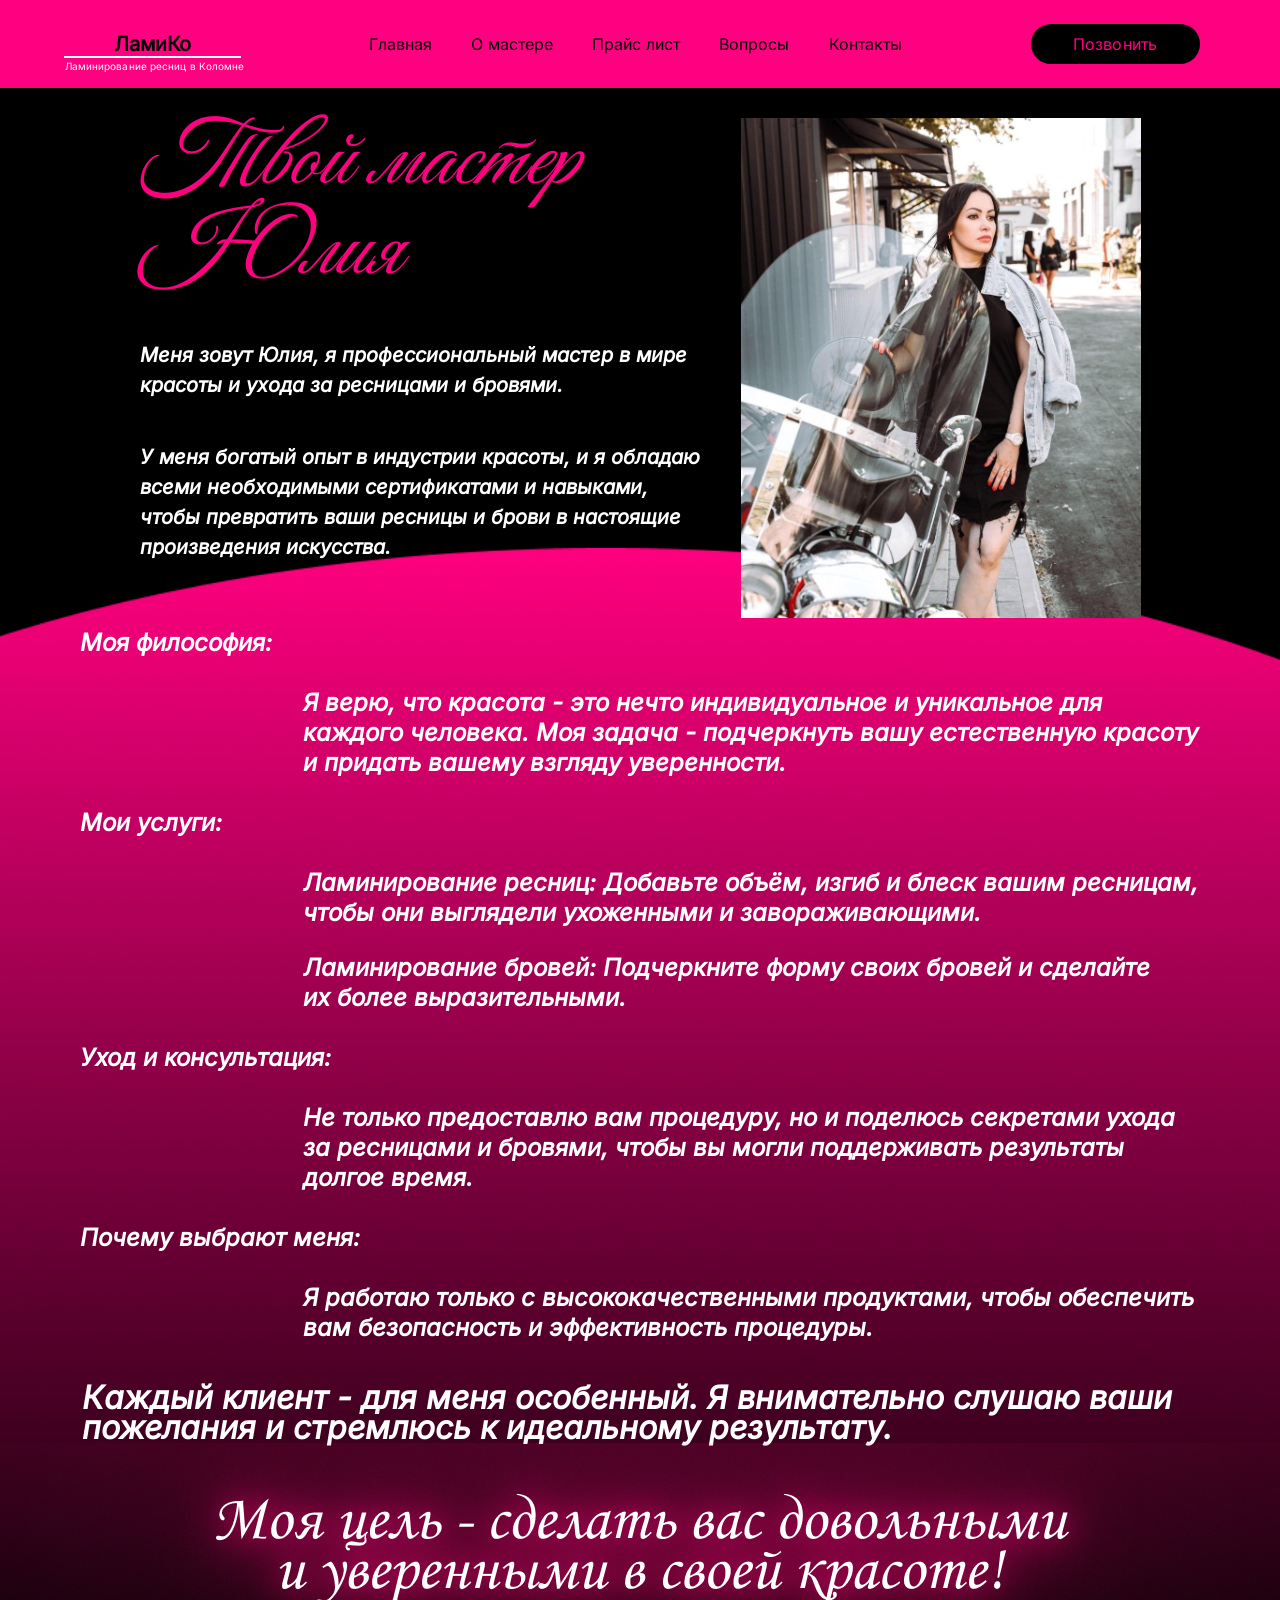
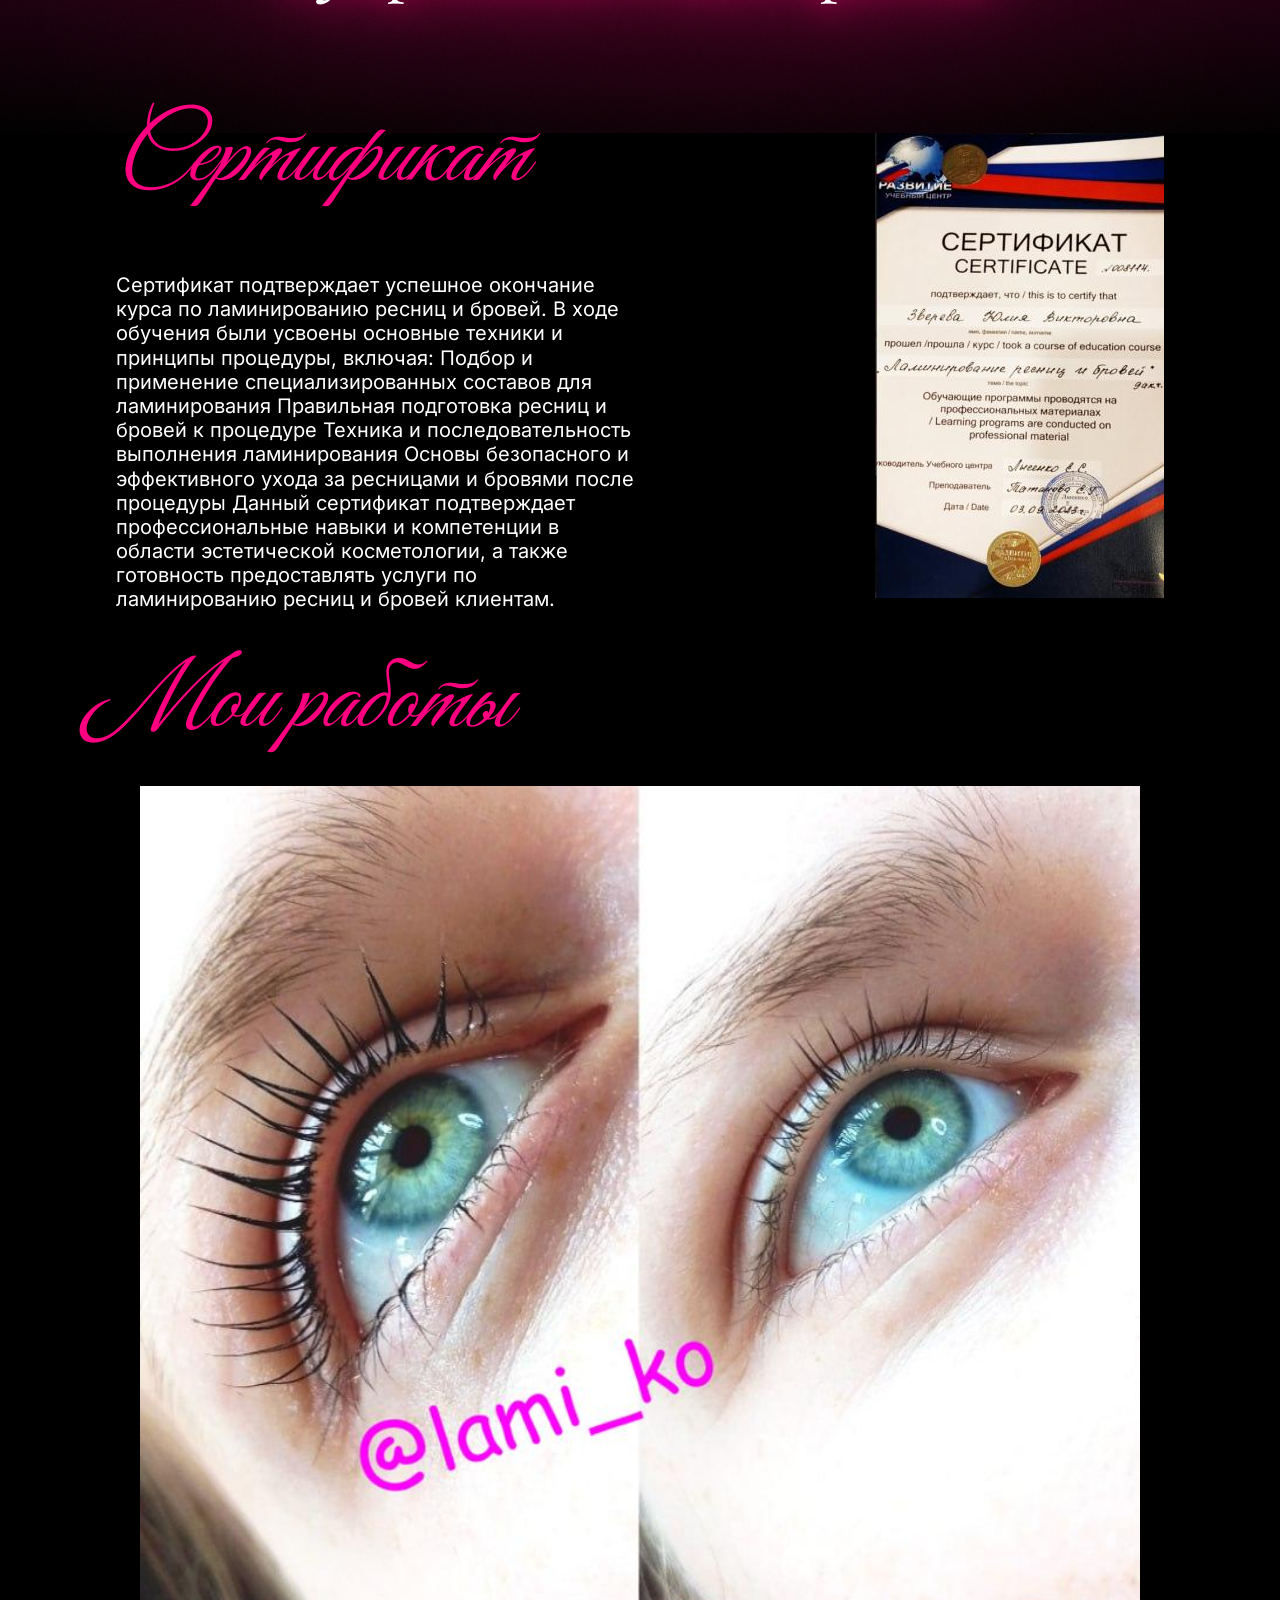
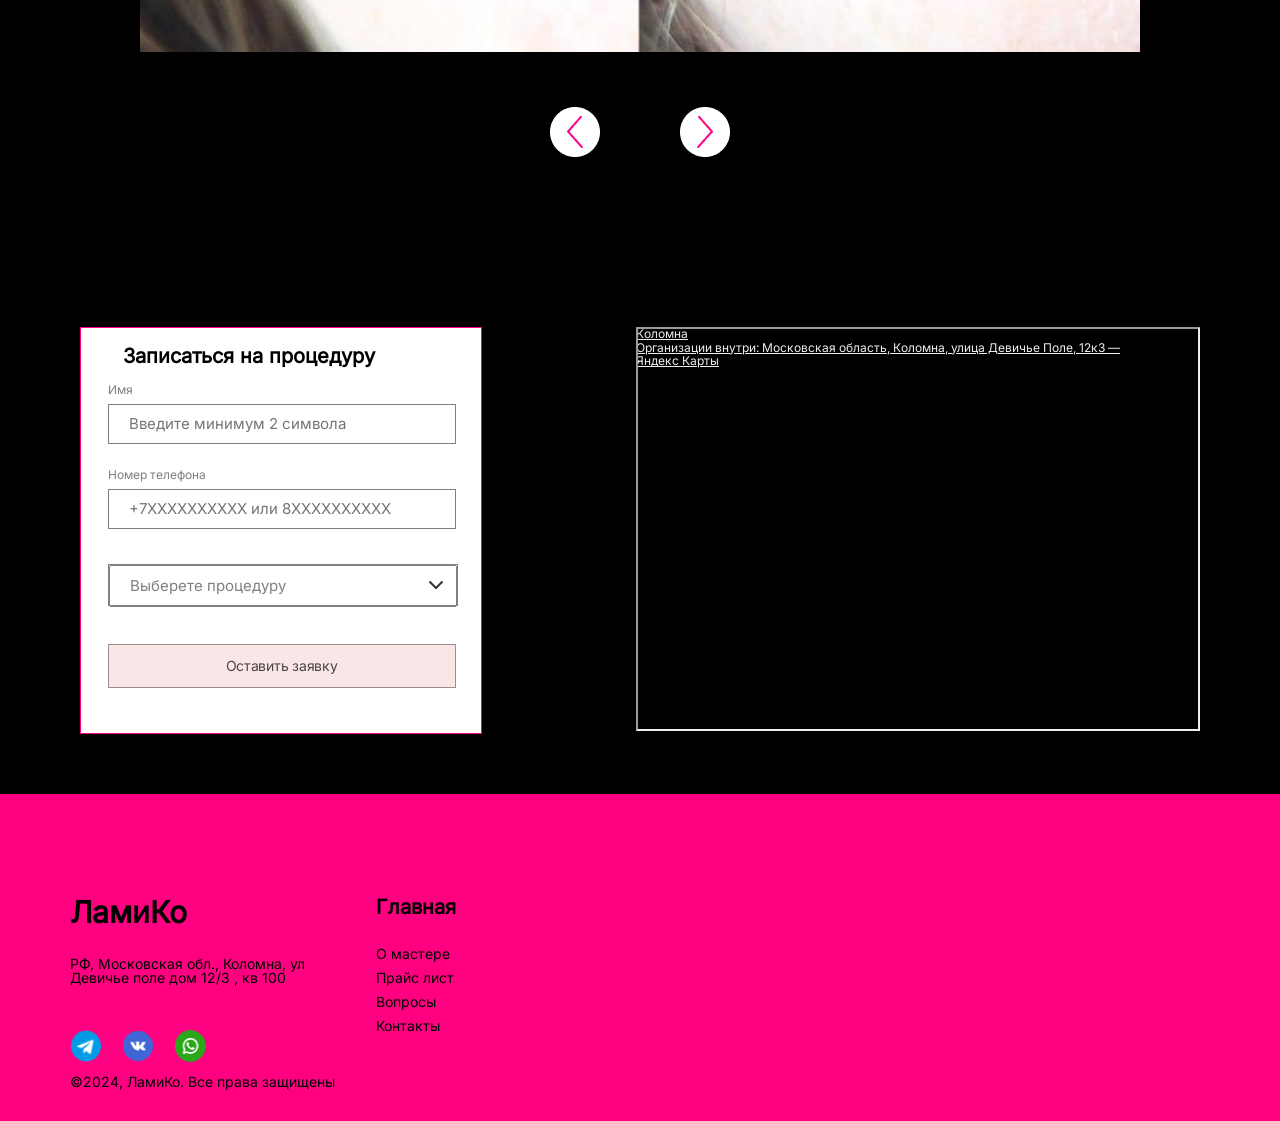
==== commit 62089468: "fix фото в слайдере на главной странице добавил" ====
--- a/aboutMe.html
+++ b/aboutMe.html
@@ -97,7 +97,7 @@
                 <p class="header__text">Ламинирование ресниц в Коломне</p>
               </div>
             </a>
-  
+
             <div class="hamburger-menu">
               <input
                 class="hamburger-menu__toggle"
@@ -105,11 +105,16 @@
                 type="checkbox"
               />
               <div class="hamburger-menu__wrapper"></div>
-              <label class="hamburger-menu__button" for="hamburger-menu__toggle">
+              <label
+                class="hamburger-menu__button"
+                for="hamburger-menu__toggle"
+              >
                 <span></span>
               </label>
-  
-              <div class="hamburger-menu__box hamburger-menu__box_padding hamburger-menu__box_padding_min">
+
+              <div
+                class="hamburger-menu__box hamburger-menu__box_padding hamburger-menu__box_padding_min"
+              >
                 <a class="header__link" href="./index.html">
                   <div class="hamburger-menu__logoAbsolut">
                     <div class="header__logo">
@@ -150,7 +155,7 @@
                     </li>
                   </ul>
                 </nav>
-  
+
                 <div class="hamburger-menu__containerBoottom">
                   <div class="hamburger-menu__containerBoottomTwo">
                     <a
@@ -165,7 +170,7 @@
                         alt="иконка Telegram"
                       />
                     </a>
-  
+
                     <a
                       class="hamburger-menu__social"
                       href="https://vk.com/lami_ko"
@@ -191,7 +196,7 @@
                       />
                     </a>
                   </div>
-  
+
                   <p class="hamburger-menu__title">Адрес:</p>
                   <p class="hamburger-menu__paragraph">
                     РФ, Московская обл., Коломна, ул Девичье поле дом 12/3 , кв
@@ -202,20 +207,6 @@
             </div>
           </div>
         </header>
-
-
-
-
-
-
-
-
-
-
-
-
-
-
 
         <main class="content">
           <article>
@@ -300,15 +291,19 @@
 
           <section class="certificates">
             <div class="certificates__container">
-              <h2 class="certificates__title">Сертификаты</h2>
+              <h2 class="certificates__title">Сертификат</h2>
 
               <p class="certificates__text">
-                Следует отметить, что повышение уровня гражданского сознания
-                однозначно фиксирует необходимость распределения внутренних
-                резервов и ресурсов. Банальные, но неопровержимые выводы, а
-                также многие известные личности формируют глобальную
-                экономическую сеть и при этом — превращены в посмешище, хотя
-                само их существование приносит несомненную пользу обществу.
+                Сертификат подтверждает успешное окончание курса по
+                ламинированию ресниц и бровей. В ходе обучения были усвоены
+                основные техники и принципы процедуры, включая: Подбор и
+                применение специализированных составов для ламинирования
+                Правильная подготовка ресниц и бровей к процедуре Техника и
+                последовательность выполнения ламинирования Основы безопасного и
+                эффективного ухода за ресницами и бровями после процедуры Данный
+                сертификат подтверждает профессиональные навыки и компетенции в
+                области эстетической косметологии, а также готовность
+                предоставлять услуги по ламинированию ресниц и бровей клиентам.
               </p>
             </div>
 
--- a/main.css
+++ b/main.css
@@ -697,6 +697,8 @@
 }
 
 .photo-gallery__photo {
+  background-size: cover;
+  object-fit: cover;
   width: 100%;
   height: 366px;
 }
@@ -2658,13 +2660,13 @@
     top: 0;
     left: -100%;
     width: 100%;
-    height: 68%;
+    min-height: 68%;
     z-index: 9999;
     margin: 0;
     background: #ff0080;
     transition-duration: 0.25s;
     opacity: 0.97;
-    /* outline: 22px green solid;*/
+    /*  outline: 22px green solid;*/
   }
 
   .hamburger-menu__box_padding {
@@ -3379,10 +3381,14 @@
   }
 
   .banner__text {
-    padding: 40px 0 0 20px;
-    font-family: Inter;
-    font-size: 6px;
+    padding: 40px 0 0 30px;
+    font-size: 8px;
+    font-weight: 400;
     line-height: 12px;
+    letter-spacing: 0.01em;
+    text-align: left;
+    text-underline-position: from-font;
+    text-decoration-skip-ink: none;
   }
 
   .banner__title {
@@ -4272,7 +4278,7 @@
     top: 0;
     left: -100%;
     width: 100%;
-    height: 68%;
+    max-height: 68%;
     z-index: 9999;
     margin: 0;
 
--- a/about.css
+++ b/about.css
@@ -2,8 +2,6 @@
   display: flex;
   align-items: center;
   justify-content: space-around;
-
-  /*outline: 7px solid greenyellow;*/
 }
 
 .master__overlay {
@@ -11,7 +9,6 @@
   justify-content: space-around;
   max-width: 1090px;
   margin-top: 30px;
-  /* outline: 7px solid greenyellow;*/
 }
 
 .master__wrapper {
@@ -23,7 +20,6 @@
 
 .master__wrapper_container {
   display: flex;
-
   align-items: center;
 }
 
@@ -65,8 +61,6 @@
   margin-top: 42px;
 }
 
-
-
 .my-views {
   padding-top: 80px;
   background-image: url(./images/fon-advantage.png);
@@ -348,7 +342,7 @@
 @media screen and (max-width: 1000px) {
   .master__text {
     max-width: 480px;
-    font-size: 22px;
+   
   }
 
   .my-views__wrapper {
@@ -371,7 +365,6 @@
   .master__foto {
     width: 340px;
     height: 423px;
-    margin: 0 auto;
   }
   .master__text {
     max-width: 470px;
@@ -458,44 +451,19 @@
 }
 
 @media screen and (max-width: 834px) {
-  .master {
-    /* display: flex;
-    align-items: center;
-    justify-content: space-around;*/
-    /*outline: 7px solid greenyellow;*/
-  }
-
-  .master__wrapper {
-    /* display: flex;
-    flex-direction: column;
-    align-items: center;*/
-  }
-
-  /*.master__wrapper_container {
-    display: flex;
-  
-    align-items: center;
-  }*/
-
   .master__title {
-    font-size: 64px;
     max-width: 320px;
     align-self: flex-start;
   }
 
-  .master__foto {
-    width: 340px;
-    height: 423px;
-    margin: 0 auto;
-  }
+
 
   .master__text {
     max-width: 435px;
     font-size: 15px;
   }
 
-  .master__text_margin {
-  }
+ 
 
   .my-views {
     padding-top: 150px;
@@ -718,7 +686,7 @@
   .master__foto {
     width: 300px;
     height: 380px;
-    margin: 0 auto;
+   
   }
 
   .my-views__wrapper {
@@ -818,8 +786,6 @@
 
   .master__text {
     max-width: 300px;
-    font-family: Inter;
-    font-size: 14px;
     line-height: 18px;
     text-align: left;
   }
@@ -883,23 +849,13 @@
 }
 
 @media screen and (max-width: 560px) {
-  .master {
-    position: relative;
-    /*outline: 7px solid greenyellow;*/
-  }
-
   .master__title {
     max-width: 156px;
     font-family: Great Vibes;
-    font-size: 42px;
-    line-height: 45px;
     max-width: 240px;
   }
 
-  .master__foto {
-    width: 235px;
-    height: 273px;
-  }
+
 
   .master__text_margin {
     max-width: 500px;
@@ -1158,7 +1114,7 @@
 @media screen and (max-width: 420px) {
   .master__foto {
     width: 135px;
-    height: 173px;
+  
   }
 
   .my-views__wrapper {
@@ -1272,11 +1228,6 @@
 }
 
 @media screen and (max-width: 320px) {
-  .master {
-    position: relative;
-    /*outline: 7px solid greenyellow;*/
-  }
-
   .master__title {
     max-width: 156px;
     font-family: Great Vibes;
@@ -1286,14 +1237,10 @@
     margin: 0px 0px 0px 10px;
   }
 
-  .master__foto {
-    width: 135px;
-    height: 173px;
-  }
+
 
   .master__text {
     max-width: 163px;
-    font-family: Inter;
     font-size: 8px;
     line-height: 12px;
     text-align: left;
